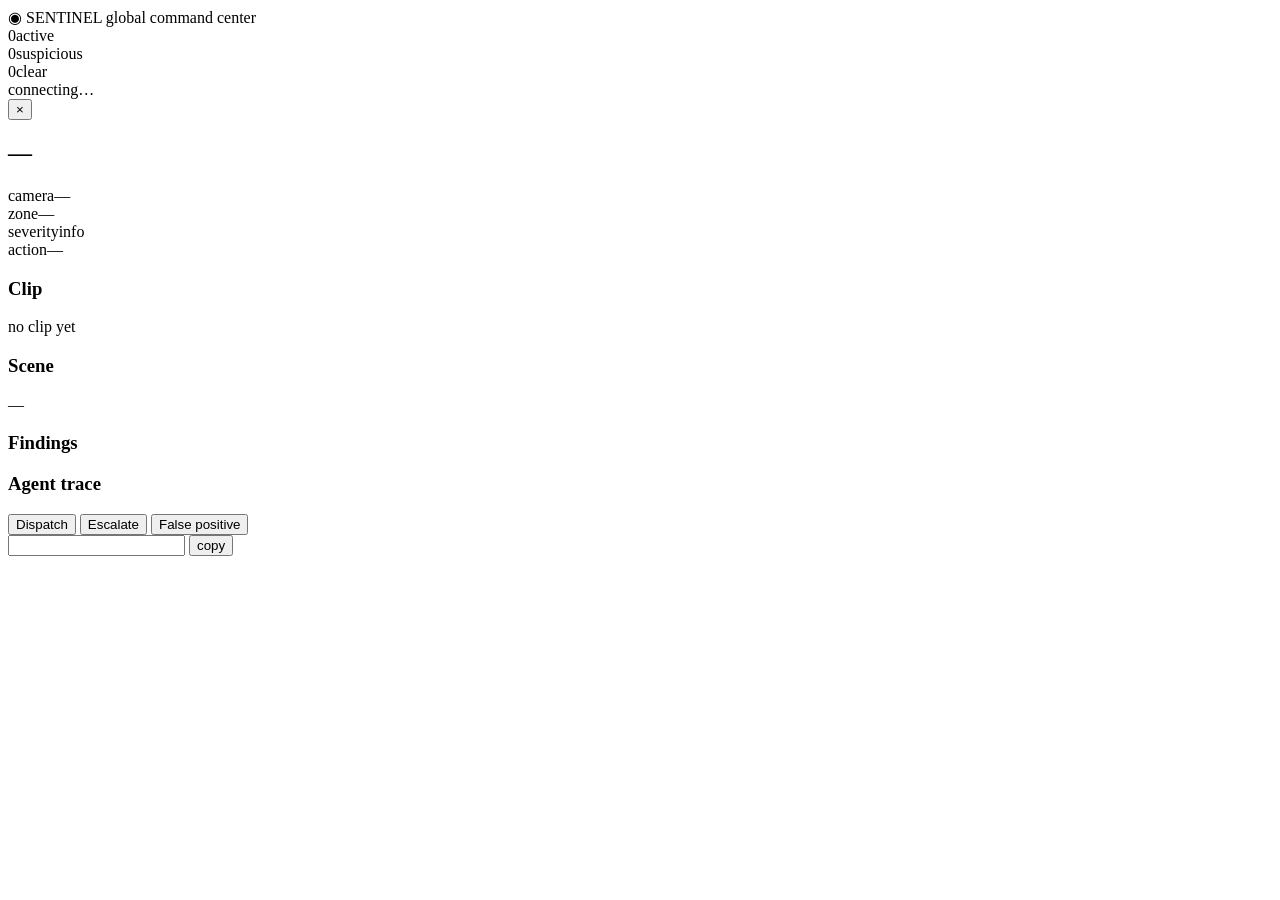
==== earth/index.html @ 77e7d707 "Add Vercel deployment with Gemini-backed serverless tick The orchestrator's tick loop doesn't run on" ====
<!doctype html>
<html lang="en">
<head>
  <meta charset="utf-8" />
  <meta name="viewport" content="width=device-width, initial-scale=1" />
  <title>Sentinel — Command Center</title>
  <link rel="stylesheet" href="/styles.css" />
  <script src="/config.js"></script>
</head>
<body>
  <header class="topbar">
    <div class="brand">
      <span class="logo">◉</span>
      <span class="name">SENTINEL</span>
      <span class="subname">global command center</span>
    </div>
    <div class="counters">
      <div class="counter red"><span class="dot"></span><span id="count-red">0</span><span class="lbl">active</span></div>
      <div class="counter yellow"><span class="dot"></span><span id="count-yellow">0</span><span class="lbl">suspicious</span></div>
      <div class="counter green"><span class="dot"></span><span id="count-green">0</span><span class="lbl">clear</span></div>
    </div>
    <div class="status"><span id="conn-status" class="conn-dot offline"></span><span id="conn-text">connecting…</span></div>
  </header>

  <main>
    <div id="map-root"></div>
    <aside id="detail-panel" class="hidden">
      <button id="close-detail" aria-label="Close">×</button>
      <h2 id="d-label">—</h2>
      <div class="d-row"><span class="d-key">camera</span><span id="d-cam">—</span></div>
      <div class="d-row"><span class="d-key">zone</span><span id="d-zone">—</span></div>
      <div class="d-row"><span class="d-key">severity</span><span id="d-sev" class="pill info">info</span></div>
      <div class="d-row"><span class="d-key">action</span><span id="d-action">—</span></div>

      <h3>Clip</h3>
      <div id="d-clip" class="clip-frame">
        <div class="clip-empty">no clip yet</div>
      </div>

      <h3>Scene</h3>
      <p id="d-summary" class="scene">—</p>

      <h3>Findings</h3>
      <ul id="d-findings" class="findings"></ul>

      <h3>Agent trace</h3>
      <ol id="d-trace" class="trace"></ol>

      <div class="actions">
        <button class="btn primary" data-action="dispatch">Dispatch</button>
        <button class="btn" data-action="escalate">Escalate</button>
        <button class="btn ghost" data-action="false_positive">False positive</button>
      </div>
      <div class="deeplink">
        <input id="d-deeplink" readonly />
        <button id="copy-link">copy</button>
      </div>
    </aside>
  </main>

  <script type="module" src="/app.js"></script>
</body>
</html>
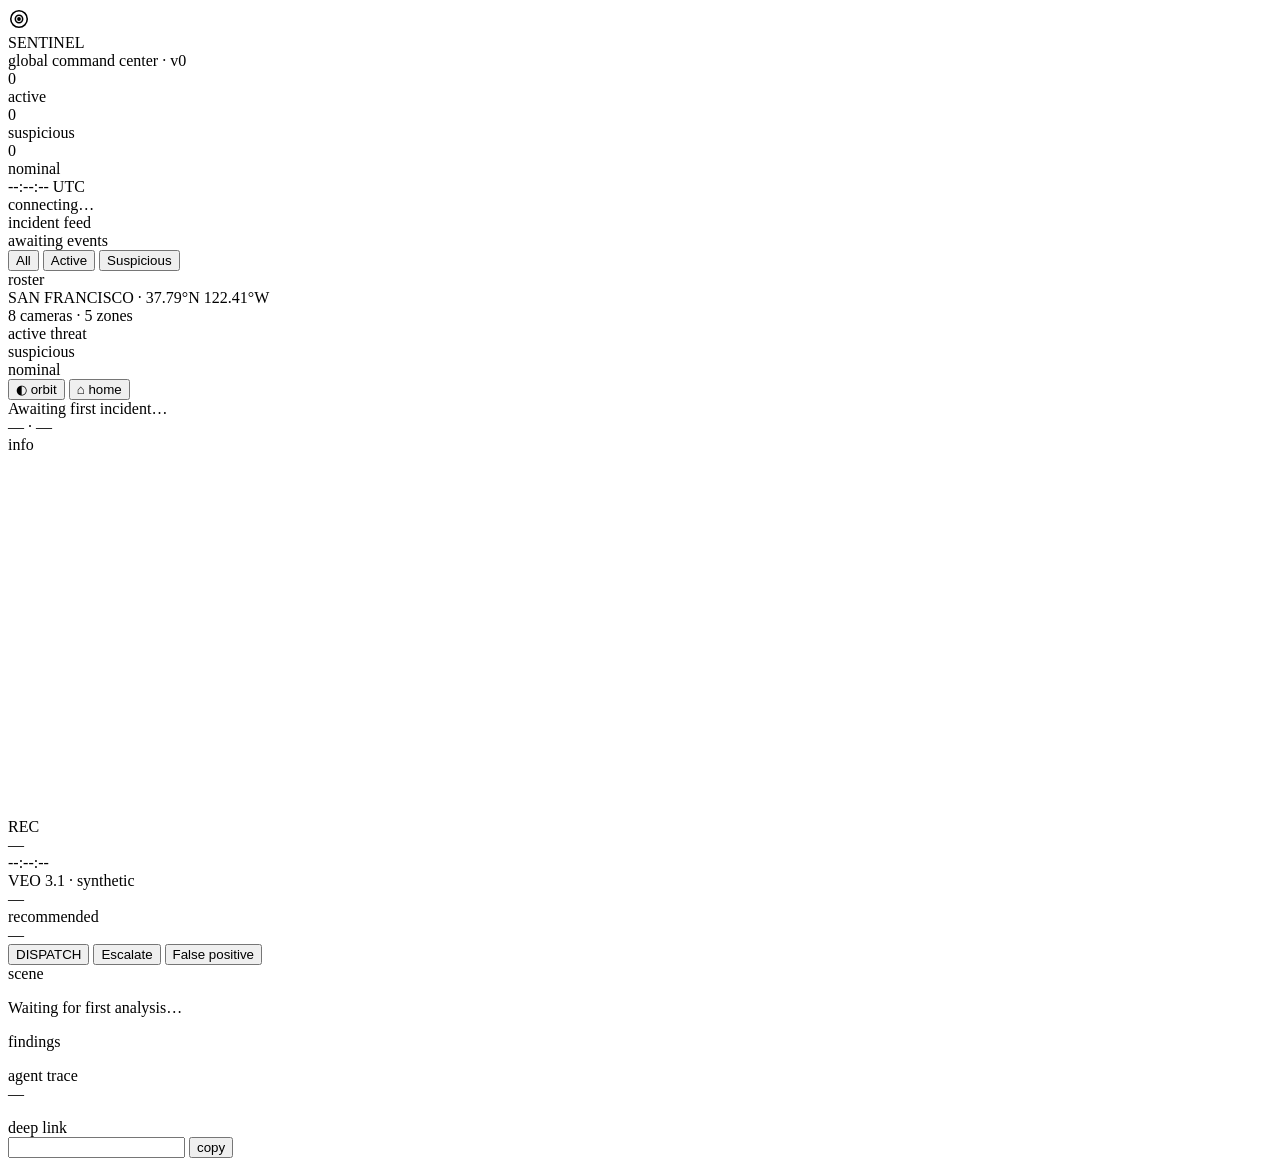
==== commit 6855fc62: "Redesign UI: 3-column command center, zoomed SF, CCTV viewport The earlier UI showed a globe of Eart" ====
--- a/earth/index.html
+++ b/earth/index.html
@@ -3,57 +3,179 @@
 <head>
   <meta charset="utf-8" />
   <meta name="viewport" content="width=device-width, initial-scale=1" />
-  <title>Sentinel — Command Center</title>
+  <title>SENTINEL — Global Command Center</title>
+  <link rel="preconnect" href="https://fonts.googleapis.com">
+  <link rel="preconnect" href="https://fonts.gstatic.com" crossorigin>
+  <link href="https://fonts.googleapis.com/css2?family=JetBrains+Mono:wght@400;500;600&family=Space+Grotesk:wght@400;500;600;700&display=swap" rel="stylesheet">
   <link rel="stylesheet" href="/styles.css" />
   <script src="/config.js"></script>
 </head>
 <body>
+  <!-- Top status bar -->
   <header class="topbar">
     <div class="brand">
-      <span class="logo">◉</span>
-      <span class="name">SENTINEL</span>
-      <span class="subname">global command center</span>
+      <div class="logo-mark">
+        <svg viewBox="0 0 24 24" width="22" height="22" fill="none" stroke="currentColor" stroke-width="1.7">
+          <circle cx="12" cy="12" r="9"/>
+          <circle cx="12" cy="12" r="4"/>
+          <circle cx="12" cy="12" r="1.2" fill="currentColor"/>
+        </svg>
+      </div>
+      <div class="brand-text">
+        <div class="name">SENTINEL</div>
+        <div class="subname">global command center · v0</div>
+      </div>
     </div>
-    <div class="counters">
-      <div class="counter red"><span class="dot"></span><span id="count-red">0</span><span class="lbl">active</span></div>
-      <div class="counter yellow"><span class="dot"></span><span id="count-yellow">0</span><span class="lbl">suspicious</span></div>
-      <div class="counter green"><span class="dot"></span><span id="count-green">0</span><span class="lbl">clear</span></div>
+
+    <div class="metrics">
+      <div class="metric red">
+        <div class="metric-dot"></div>
+        <div class="metric-body">
+          <div class="metric-num" id="count-red">0</div>
+          <div class="metric-lbl">active</div>
+        </div>
+      </div>
+      <div class="metric yellow">
+        <div class="metric-dot"></div>
+        <div class="metric-body">
+          <div class="metric-num" id="count-yellow">0</div>
+          <div class="metric-lbl">suspicious</div>
+        </div>
+      </div>
+      <div class="metric green">
+        <div class="metric-dot"></div>
+        <div class="metric-body">
+          <div class="metric-num" id="count-green">0</div>
+          <div class="metric-lbl">nominal</div>
+        </div>
+      </div>
     </div>
-    <div class="status"><span id="conn-status" class="conn-dot offline"></span><span id="conn-text">connecting…</span></div>
+
+    <div class="status-cluster">
+      <div class="utc"><span id="utc-clock">--:--:-- UTC</span></div>
+      <div class="status-pill">
+        <span id="conn-status" class="conn-dot offline"></span>
+        <span id="conn-text">connecting…</span>
+      </div>
+    </div>
   </header>
 
   <main>
-    <div id="map-root"></div>
-    <aside id="detail-panel" class="hidden">
-      <button id="close-detail" aria-label="Close">×</button>
-      <h2 id="d-label">—</h2>
-      <div class="d-row"><span class="d-key">camera</span><span id="d-cam">—</span></div>
-      <div class="d-row"><span class="d-key">zone</span><span id="d-zone">—</span></div>
-      <div class="d-row"><span class="d-key">severity</span><span id="d-sev" class="pill info">info</span></div>
-      <div class="d-row"><span class="d-key">action</span><span id="d-action">—</span></div>
+    <!-- Left: live incident feed -->
+    <aside class="feed">
+      <div class="feed-header">
+        <div class="feed-title">incident feed</div>
+        <div class="feed-meta" id="feed-meta">awaiting events</div>
+      </div>
+      <div class="feed-tabs">
+        <button class="feed-tab active" data-filter="all">All</button>
+        <button class="feed-tab" data-filter="red">Active</button>
+        <button class="feed-tab" data-filter="yellow">Suspicious</button>
+      </div>
+      <div id="feed-list" class="feed-list"></div>
+      <div class="feed-footer">
+        <div>roster</div>
+        <div id="feed-roster"></div>
+      </div>
+    </aside>
 
-      <h3>Clip</h3>
-      <div id="d-clip" class="clip-frame">
-        <div class="clip-empty">no clip yet</div>
+    <!-- Middle: 3D map -->
+    <section class="map-section">
+      <div id="map-root"></div>
+
+      <!-- Pin overlay layer for fallback / decoration -->
+      <div id="pin-overlay" class="pin-overlay"></div>
+
+      <!-- Map overlays -->
+      <div class="map-overlay top-left">
+        <div class="locator">
+          <div class="locator-coords" id="locator-coords">SAN FRANCISCO · 37.79°N 122.41°W</div>
+          <div class="locator-sub">8 cameras · 5 zones</div>
+        </div>
       </div>
 
-      <h3>Scene</h3>
-      <p id="d-summary" class="scene">—</p>
+      <div class="map-overlay bottom-left">
+        <div class="legend">
+          <div class="legend-row"><span class="legend-dot red"></span>active threat</div>
+          <div class="legend-row"><span class="legend-dot yellow"></span>suspicious</div>
+          <div class="legend-row"><span class="legend-dot green"></span>nominal</div>
+        </div>
+      </div>
 
-      <h3>Findings</h3>
-      <ul id="d-findings" class="findings"></ul>
+      <div class="map-overlay bottom-right">
+        <div class="ops-controls">
+          <button id="orbit-toggle" class="op-btn" title="Toggle camera orbit">◐ orbit</button>
+          <button id="recenter-btn" class="op-btn" title="Recenter on SF">⌂ home</button>
+        </div>
+      </div>
 
-      <h3>Agent trace</h3>
-      <ol id="d-trace" class="trace"></ol>
+      <!-- Scanline overlay (decorative) -->
+      <div class="scanlines"></div>
+    </section>
 
-      <div class="actions">
-        <button class="btn primary" data-action="dispatch">Dispatch</button>
-        <button class="btn" data-action="escalate">Escalate</button>
-        <button class="btn ghost" data-action="false_positive">False positive</button>
+    <!-- Right: incident detail with CCTV viewport -->
+    <aside class="detail" id="detail-panel">
+      <div class="detail-header">
+        <div>
+          <div class="detail-label" id="d-label">Awaiting first incident…</div>
+          <div class="detail-sub"><span id="d-cam">—</span> · <span id="d-zone">—</span></div>
+        </div>
+        <div class="detail-sev">
+          <span id="d-sev" class="sev-pill info">info</span>
+        </div>
       </div>
-      <div class="deeplink">
-        <input id="d-deeplink" readonly />
-        <button id="copy-link">copy</button>
+
+      <!-- Synthetic CCTV viewport -->
+      <div class="cctv">
+        <canvas id="cctv-canvas" width="640" height="360"></canvas>
+        <div class="cctv-chrome">
+          <div class="cctv-top">
+            <div class="rec-badge"><span class="rec-dot"></span>REC</div>
+            <div class="cctv-cam-id" id="cctv-cam-id">—</div>
+            <div class="cctv-time" id="cctv-time">--:--:--</div>
+          </div>
+          <div class="cctv-bottom">
+            <div class="cctv-tag" id="cctv-tag">VEO 3.1 · synthetic</div>
+            <div class="cctv-scenario" id="cctv-scenario">—</div>
+          </div>
+        </div>
+        <div class="cctv-vignette"></div>
+      </div>
+
+      <div class="detail-action-bar">
+        <div class="detail-action-info">
+          <div class="detail-action-key">recommended</div>
+          <div class="detail-action-val" id="d-action">—</div>
+        </div>
+        <div class="detail-actions">
+          <button class="action-btn dispatch" data-action="dispatch">DISPATCH</button>
+          <button class="action-btn escalate" data-action="escalate">Escalate</button>
+          <button class="action-btn ghost" data-action="false_positive">False positive</button>
+        </div>
+      </div>
+
+      <div class="detail-section">
+        <div class="section-title">scene</div>
+        <p id="d-summary" class="scene">Waiting for first analysis…</p>
+      </div>
+
+      <div class="detail-section">
+        <div class="section-title">findings</div>
+        <ul id="d-findings" class="findings"></ul>
+      </div>
+
+      <div class="detail-section">
+        <div class="section-title">agent trace</div>
+        <div class="trace-meta" id="d-sev-reason">—</div>
+        <ol id="d-trace" class="trace"></ol>
+      </div>
+
+      <div class="detail-section">
+        <div class="section-title">deep link</div>
+        <div class="deeplink">
+          <input id="d-deeplink" readonly />
+          <button id="copy-link">copy</button>
+        </div>
       </div>
     </aside>
   </main>
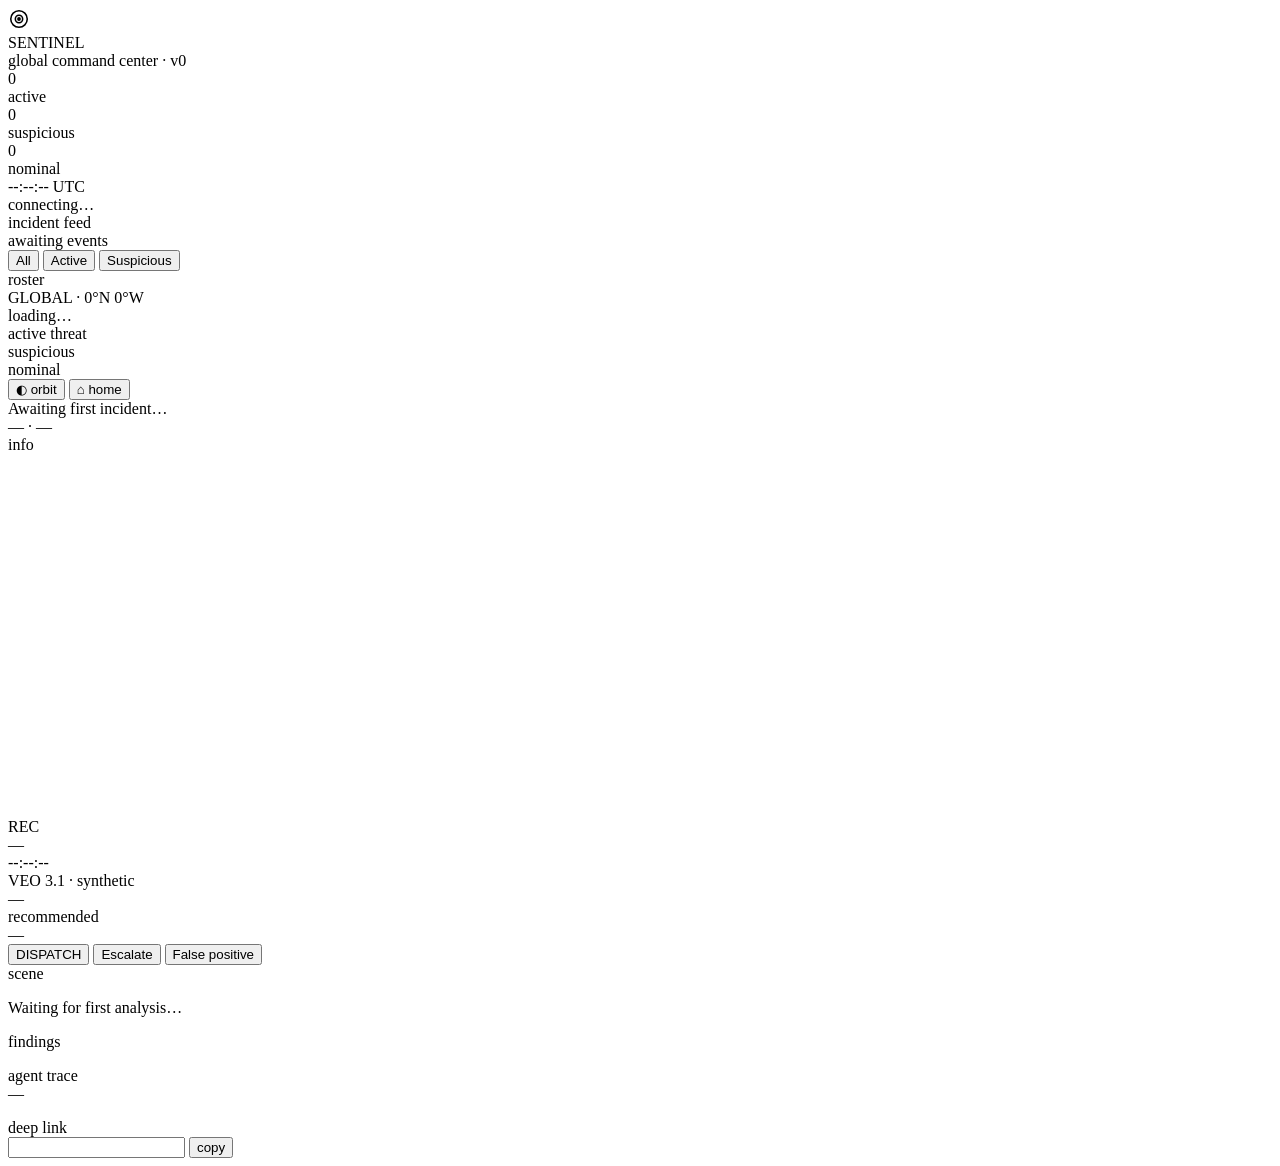
==== commit 38cc2b9f: "Global threat map: 15 cities, world→city fly-in, native pin markers Two-mode command center:  WORLD " ====
--- a/earth/index.html
+++ b/earth/index.html
@@ -83,14 +83,11 @@
     <section class="map-section">
       <div id="map-root"></div>
 
-      <!-- Pin overlay layer for fallback / decoration -->
-      <div id="pin-overlay" class="pin-overlay"></div>
-
       <!-- Map overlays -->
       <div class="map-overlay top-left">
         <div class="locator">
-          <div class="locator-coords" id="locator-coords">SAN FRANCISCO · 37.79°N 122.41°W</div>
-          <div class="locator-sub">8 cameras · 5 zones</div>
+          <div class="locator-coords" id="locator-coords">GLOBAL · 0°N 0°W</div>
+          <div class="locator-sub" id="locator-sub">loading…</div>
         </div>
       </div>
 
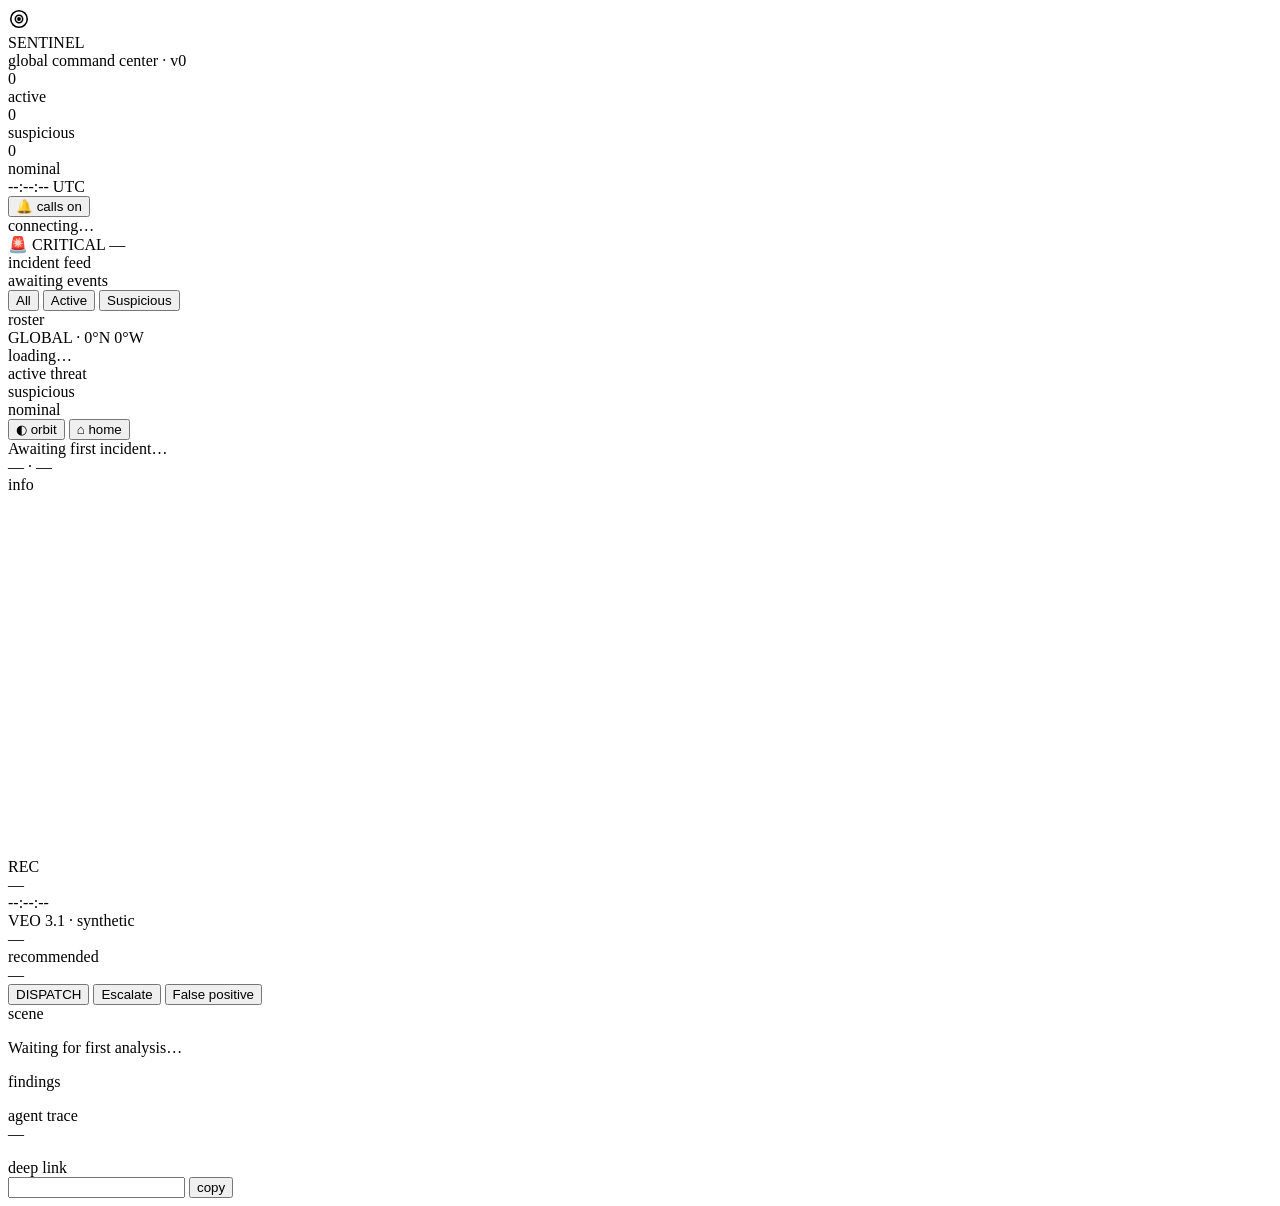
==== commit d108b764: "Simulation polish: 5s ticks, mute toggle, alert banner, auto-fly User requested an "entire simulatio" ====
--- a/earth/index.html
+++ b/earth/index.html
@@ -53,12 +53,25 @@
 
     <div class="status-cluster">
       <div class="utc"><span id="utc-clock">--:--:-- UTC</span></div>
+      <button id="mute-toggle" class="mute-btn" title="Toggle dispatch calls">
+        <span id="mute-icon">🔔</span> <span id="mute-label">calls on</span>
+      </button>
       <div class="status-pill">
         <span id="conn-status" class="conn-dot offline"></span>
         <span id="conn-text">connecting…</span>
       </div>
     </div>
   </header>
+
+  <!-- Flashing alert banner (fires on new critical incidents) -->
+  <div id="alert-banner" class="alert-banner">
+    <div class="alert-stripe"></div>
+    <div class="alert-body">
+      <span class="alert-tag">🚨 CRITICAL</span>
+      <span id="alert-text">—</span>
+    </div>
+    <div class="alert-stripe"></div>
+  </div>
 
   <main>
     <!-- Left: live incident feed -->
@@ -122,8 +135,9 @@
         </div>
       </div>
 
-      <!-- Synthetic CCTV viewport -->
+      <!-- Synthetic CCTV viewport — real Veo MP4 if available, canvas fallback -->
       <div class="cctv">
+        <video id="cctv-video" autoplay muted loop playsinline preload="auto"></video>
         <canvas id="cctv-canvas" width="640" height="360"></canvas>
         <div class="cctv-chrome">
           <div class="cctv-top">
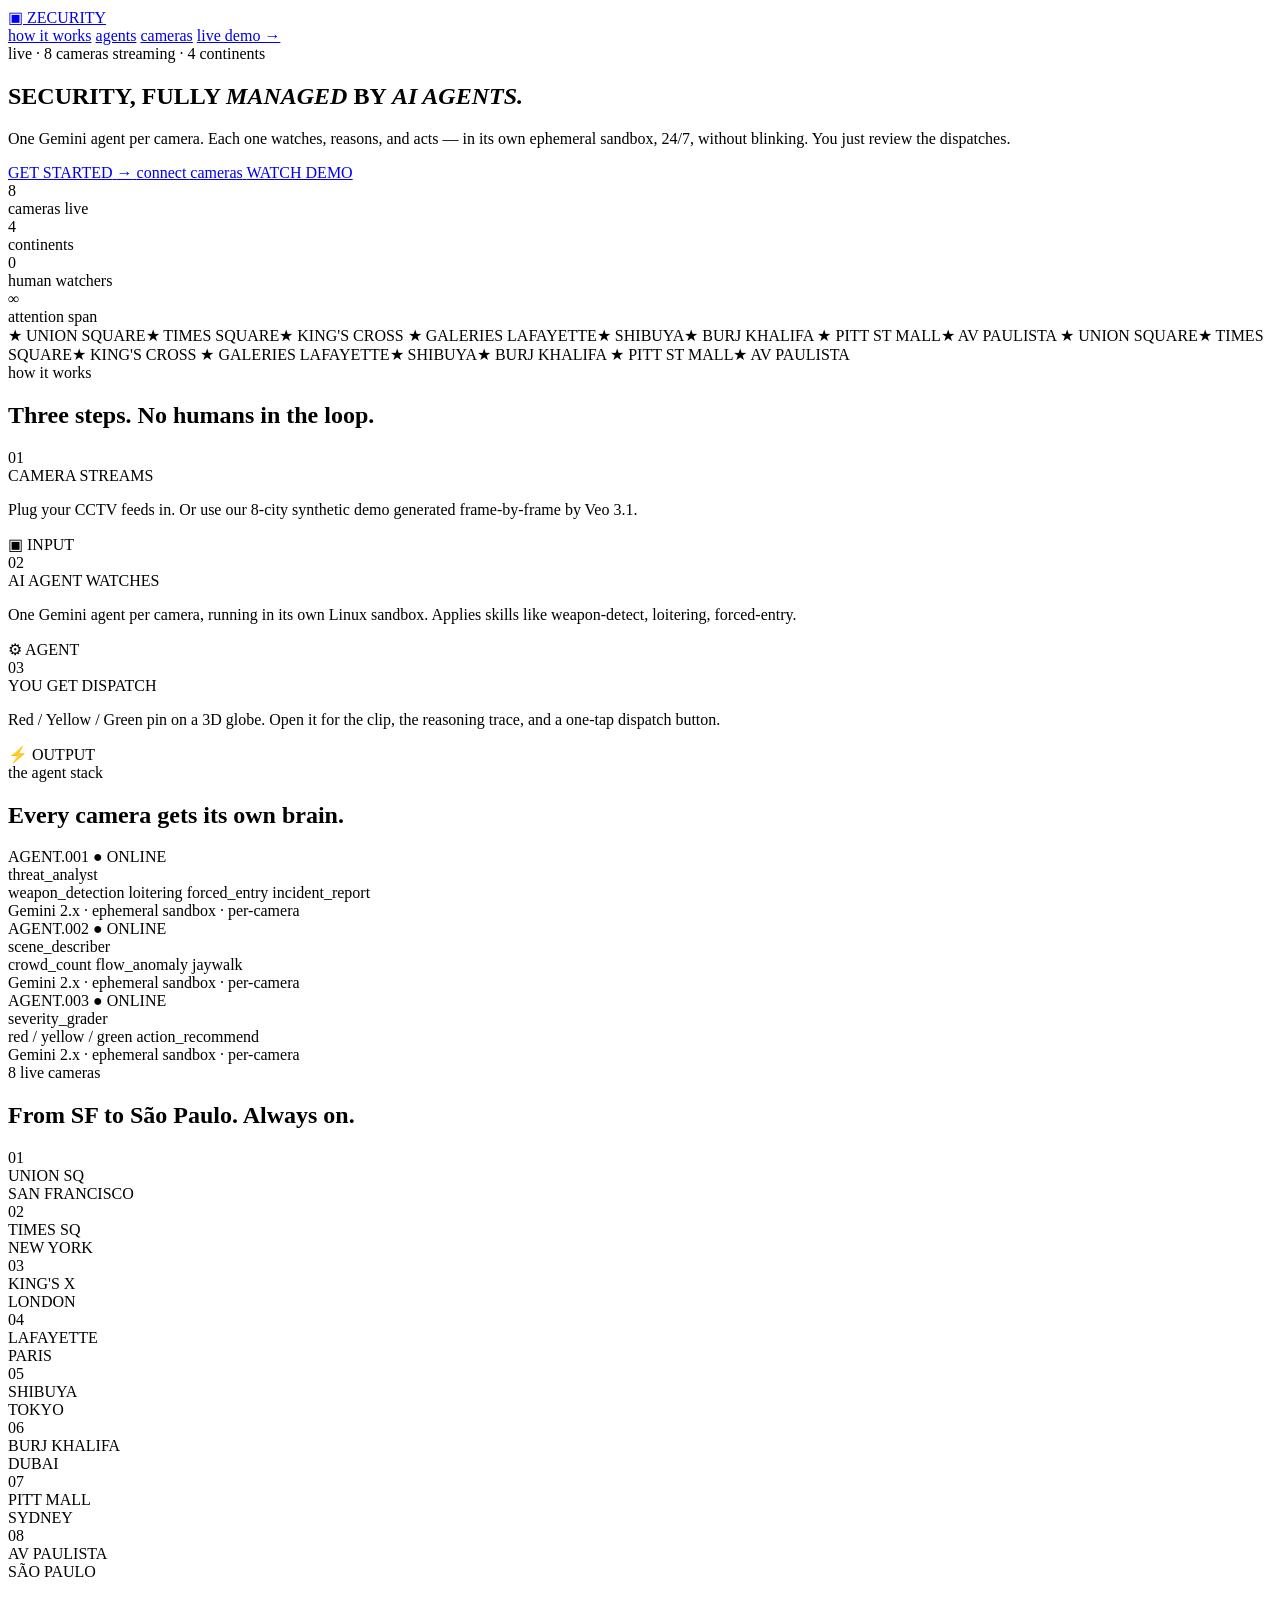
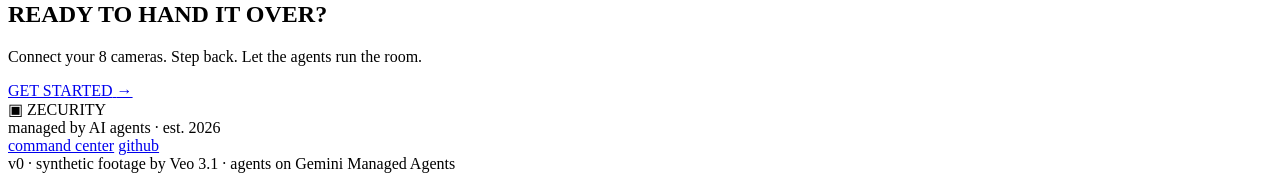
==== commit 7234fee2: "Expand to 14 scenarios with 2 new skills (assault, theft_in_progress) Six new scenario types pinned " ====
--- a/earth/index.html
+++ b/earth/index.html
@@ -3,194 +3,221 @@
 <head>
   <meta charset="utf-8" />
   <meta name="viewport" content="width=device-width, initial-scale=1" />
-  <title>SENTINEL — Global Command Center</title>
+  <title>ZECURITY — managed by AI agents</title>
+  <meta name="description" content="Global security surveillance managed end-to-end by AI agents. 8 cameras. 1 planet. Zero blind spots." />
   <link rel="preconnect" href="https://fonts.googleapis.com">
   <link rel="preconnect" href="https://fonts.gstatic.com" crossorigin>
-  <link href="https://fonts.googleapis.com/css2?family=JetBrains+Mono:wght@400;500;600&family=Space+Grotesk:wght@400;500;600;700&display=swap" rel="stylesheet">
-  <link rel="stylesheet" href="/styles.css" />
-  <script src="/config.js"></script>
+  <link href="https://fonts.googleapis.com/css2?family=Archivo+Black&family=Space+Grotesk:wght@400;500;700&family=JetBrains+Mono:wght@400;500;700&display=swap" rel="stylesheet">
+  <link rel="stylesheet" href="/landing.css" />
 </head>
-<body>
-  <!-- Top status bar -->
-  <header class="topbar">
-    <div class="brand">
-      <div class="logo-mark">
-        <svg viewBox="0 0 24 24" width="22" height="22" fill="none" stroke="currentColor" stroke-width="1.7">
-          <circle cx="12" cy="12" r="9"/>
-          <circle cx="12" cy="12" r="4"/>
-          <circle cx="12" cy="12" r="1.2" fill="currentColor"/>
-        </svg>
-      </div>
-      <div class="brand-text">
-        <div class="name">SENTINEL</div>
-        <div class="subname">global command center · v0</div>
-      </div>
-    </div>
-
-    <div class="metrics">
-      <div class="metric red">
-        <div class="metric-dot"></div>
-        <div class="metric-body">
-          <div class="metric-num" id="count-red">0</div>
-          <div class="metric-lbl">active</div>
-        </div>
-      </div>
-      <div class="metric yellow">
-        <div class="metric-dot"></div>
-        <div class="metric-body">
-          <div class="metric-num" id="count-yellow">0</div>
-          <div class="metric-lbl">suspicious</div>
-        </div>
-      </div>
-      <div class="metric green">
-        <div class="metric-dot"></div>
-        <div class="metric-body">
-          <div class="metric-num" id="count-green">0</div>
-          <div class="metric-lbl">nominal</div>
-        </div>
-      </div>
-    </div>
-
-    <div class="status-cluster">
-      <div class="utc"><span id="utc-clock">--:--:-- UTC</span></div>
-      <button id="mute-toggle" class="mute-btn" title="Toggle dispatch calls">
-        <span id="mute-icon">🔔</span> <span id="mute-label">calls on</span>
-      </button>
-      <div class="status-pill">
-        <span id="conn-status" class="conn-dot offline"></span>
-        <span id="conn-text">connecting…</span>
-      </div>
-    </div>
+<body class="landing">
+  <!-- Top nav -->
+  <header class="nav">
+    <a class="logo" href="/">
+      <span class="logo-mark">▣</span>
+      <span class="logo-word">ZECURITY</span>
+    </a>
+    <nav class="nav-links">
+      <a href="#how">how it works</a>
+      <a href="#agents">agents</a>
+      <a href="#cameras">cameras</a>
+      <a href="/dashboard" class="nav-cta">live demo →</a>
+    </nav>
   </header>
 
-  <!-- Flashing alert banner (fires on new critical incidents) -->
-  <div id="alert-banner" class="alert-banner">
-    <div class="alert-stripe"></div>
-    <div class="alert-body">
-      <span class="alert-tag">🚨 CRITICAL</span>
-      <span id="alert-text">—</span>
-    </div>
-    <div class="alert-stripe"></div>
+  <!-- Hero -->
+  <section class="hero">
+    <div class="hero-marker">
+      <span class="rec-dot"></span>
+      <span class="hero-marker-text">live · 8 cameras streaming · 4 continents</span>
+    </div>
+
+    <h1 class="hero-title">
+      <span class="line">SECURITY,</span>
+      <span class="line">FULLY <em class="hilite">MANAGED</em></span>
+      <span class="line">BY <em class="hilite hilite-pink">AI&nbsp;AGENTS.</em></span>
+    </h1>
+
+    <p class="hero-sub">
+      One Gemini agent per camera. Each one watches, reasons, and acts —
+      in its own ephemeral sandbox, 24/7, without blinking. You just review the dispatches.
+    </p>
+
+    <div class="hero-ctas">
+      <a class="btn btn-primary" href="/connect">
+        <span class="btn-label">GET STARTED</span>
+        <span class="btn-arrow">→</span>
+        <span class="btn-sub">connect cameras</span>
+      </a>
+      <a class="btn btn-ghost" href="/dashboard">
+        <span class="btn-label">WATCH DEMO</span>
+      </a>
+    </div>
+
+    <div class="hero-stats">
+      <div class="stat">
+        <div class="stat-num">8</div>
+        <div class="stat-lbl">cameras live</div>
+      </div>
+      <div class="stat">
+        <div class="stat-num">4</div>
+        <div class="stat-lbl">continents</div>
+      </div>
+      <div class="stat">
+        <div class="stat-num">0</div>
+        <div class="stat-lbl">human watchers</div>
+      </div>
+      <div class="stat">
+        <div class="stat-num">∞</div>
+        <div class="stat-lbl">attention span</div>
+      </div>
+    </div>
+  </section>
+
+  <!-- Marquee -->
+  <div class="marquee">
+    <div class="marquee-track">
+      <span>★ UNION SQUARE</span><span>★ TIMES SQUARE</span><span>★ KING'S CROSS</span>
+      <span>★ GALERIES LAFAYETTE</span><span>★ SHIBUYA</span><span>★ BURJ KHALIFA</span>
+      <span>★ PITT ST MALL</span><span>★ AV PAULISTA</span>
+      <span>★ UNION SQUARE</span><span>★ TIMES SQUARE</span><span>★ KING'S CROSS</span>
+      <span>★ GALERIES LAFAYETTE</span><span>★ SHIBUYA</span><span>★ BURJ KHALIFA</span>
+      <span>★ PITT ST MALL</span><span>★ AV PAULISTA</span>
+    </div>
   </div>
 
-  <main>
-    <!-- Left: live incident feed -->
-    <aside class="feed">
-      <div class="feed-header">
-        <div class="feed-title">incident feed</div>
-        <div class="feed-meta" id="feed-meta">awaiting events</div>
-      </div>
-      <div class="feed-tabs">
-        <button class="feed-tab active" data-filter="all">All</button>
-        <button class="feed-tab" data-filter="red">Active</button>
-        <button class="feed-tab" data-filter="yellow">Suspicious</button>
-      </div>
-      <div id="feed-list" class="feed-list"></div>
-      <div class="feed-footer">
-        <div>roster</div>
-        <div id="feed-roster"></div>
-      </div>
-    </aside>
-
-    <!-- Middle: 3D map -->
-    <section class="map-section">
-      <div id="map-root"></div>
-
-      <!-- Map overlays -->
-      <div class="map-overlay top-left">
-        <div class="locator">
-          <div class="locator-coords" id="locator-coords">GLOBAL · 0°N 0°W</div>
-          <div class="locator-sub" id="locator-sub">loading…</div>
-        </div>
-      </div>
-
-      <div class="map-overlay bottom-left">
-        <div class="legend">
-          <div class="legend-row"><span class="legend-dot red"></span>active threat</div>
-          <div class="legend-row"><span class="legend-dot yellow"></span>suspicious</div>
-          <div class="legend-row"><span class="legend-dot green"></span>nominal</div>
-        </div>
-      </div>
-
-      <div class="map-overlay bottom-right">
-        <div class="ops-controls">
-          <button id="orbit-toggle" class="op-btn" title="Toggle camera orbit">◐ orbit</button>
-          <button id="recenter-btn" class="op-btn" title="Recenter on SF">⌂ home</button>
-        </div>
-      </div>
-
-      <!-- Scanline overlay (decorative) -->
-      <div class="scanlines"></div>
-    </section>
-
-    <!-- Right: incident detail with CCTV viewport -->
-    <aside class="detail" id="detail-panel">
-      <div class="detail-header">
-        <div>
-          <div class="detail-label" id="d-label">Awaiting first incident…</div>
-          <div class="detail-sub"><span id="d-cam">—</span> · <span id="d-zone">—</span></div>
-        </div>
-        <div class="detail-sev">
-          <span id="d-sev" class="sev-pill info">info</span>
-        </div>
-      </div>
-
-      <!-- Synthetic CCTV viewport — real Veo MP4 if available, canvas fallback -->
-      <div class="cctv">
-        <video id="cctv-video" autoplay muted loop playsinline preload="auto"></video>
-        <canvas id="cctv-canvas" width="640" height="360"></canvas>
-        <div class="cctv-chrome">
-          <div class="cctv-top">
-            <div class="rec-badge"><span class="rec-dot"></span>REC</div>
-            <div class="cctv-cam-id" id="cctv-cam-id">—</div>
-            <div class="cctv-time" id="cctv-time">--:--:--</div>
-          </div>
-          <div class="cctv-bottom">
-            <div class="cctv-tag" id="cctv-tag">VEO 3.1 · synthetic</div>
-            <div class="cctv-scenario" id="cctv-scenario">—</div>
-          </div>
-        </div>
-        <div class="cctv-vignette"></div>
-      </div>
-
-      <div class="detail-action-bar">
-        <div class="detail-action-info">
-          <div class="detail-action-key">recommended</div>
-          <div class="detail-action-val" id="d-action">—</div>
-        </div>
-        <div class="detail-actions">
-          <button class="action-btn dispatch" data-action="dispatch">DISPATCH</button>
-          <button class="action-btn escalate" data-action="escalate">Escalate</button>
-          <button class="action-btn ghost" data-action="false_positive">False positive</button>
-        </div>
-      </div>
-
-      <div class="detail-section">
-        <div class="section-title">scene</div>
-        <p id="d-summary" class="scene">Waiting for first analysis…</p>
-      </div>
-
-      <div class="detail-section">
-        <div class="section-title">findings</div>
-        <ul id="d-findings" class="findings"></ul>
-      </div>
-
-      <div class="detail-section">
-        <div class="section-title">agent trace</div>
-        <div class="trace-meta" id="d-sev-reason">—</div>
-        <ol id="d-trace" class="trace"></ol>
-      </div>
-
-      <div class="detail-section">
-        <div class="section-title">deep link</div>
-        <div class="deeplink">
-          <input id="d-deeplink" readonly />
-          <button id="copy-link">copy</button>
-        </div>
-      </div>
-    </aside>
-  </main>
-
-  <script type="module" src="/app.js"></script>
+  <!-- How it works -->
+  <section id="how" class="section section-how">
+    <div class="section-tag">how it works</div>
+    <h2 class="section-title">Three steps. No humans in the loop.</h2>
+
+    <div class="steps">
+      <article class="step step-yellow">
+        <div class="step-num">01</div>
+        <div class="step-title">CAMERA STREAMS</div>
+        <p class="step-body">
+          Plug your CCTV feeds in. Or use our 8-city synthetic demo
+          generated frame-by-frame by Veo 3.1.
+        </p>
+        <div class="step-tag">▣ INPUT</div>
+      </article>
+
+      <article class="step step-pink">
+        <div class="step-num">02</div>
+        <div class="step-title">AI AGENT WATCHES</div>
+        <p class="step-body">
+          One Gemini agent per camera, running in its own Linux sandbox.
+          Applies skills like weapon-detect, loitering, forced-entry.
+        </p>
+        <div class="step-tag">⚙ AGENT</div>
+      </article>
+
+      <article class="step step-cyan">
+        <div class="step-num">03</div>
+        <div class="step-title">YOU GET DISPATCH</div>
+        <p class="step-body">
+          Red / Yellow / Green pin on a 3D globe. Open it for the clip,
+          the reasoning trace, and a one-tap dispatch button.
+        </p>
+        <div class="step-tag">⚡ OUTPUT</div>
+      </article>
+    </div>
+  </section>
+
+  <!-- Agents -->
+  <section id="agents" class="section section-agents">
+    <div class="section-tag">the agent stack</div>
+    <h2 class="section-title">Every camera gets its own brain.</h2>
+
+    <div class="agents-grid">
+      <div class="agent-card">
+        <div class="agent-row">
+          <span class="agent-id">AGENT.001</span>
+          <span class="agent-status">● ONLINE</span>
+        </div>
+        <div class="agent-name">threat_analyst</div>
+        <div class="agent-skills">
+          <span>weapon_detection</span>
+          <span>loitering</span>
+          <span>forced_entry</span>
+          <span>incident_report</span>
+        </div>
+        <div class="agent-foot">Gemini 2.x · ephemeral sandbox · per-camera</div>
+      </div>
+      <div class="agent-card agent-card-alt">
+        <div class="agent-row">
+          <span class="agent-id">AGENT.002</span>
+          <span class="agent-status">● ONLINE</span>
+        </div>
+        <div class="agent-name">scene_describer</div>
+        <div class="agent-skills">
+          <span>crowd_count</span>
+          <span>flow_anomaly</span>
+          <span>jaywalk</span>
+        </div>
+        <div class="agent-foot">Gemini 2.x · ephemeral sandbox · per-camera</div>
+      </div>
+      <div class="agent-card">
+        <div class="agent-row">
+          <span class="agent-id">AGENT.003</span>
+          <span class="agent-status">● ONLINE</span>
+        </div>
+        <div class="agent-name">severity_grader</div>
+        <div class="agent-skills">
+          <span>red / yellow / green</span>
+          <span>action_recommend</span>
+        </div>
+        <div class="agent-foot">Gemini 2.x · ephemeral sandbox · per-camera</div>
+      </div>
+    </div>
+  </section>
+
+  <!-- Cameras strip -->
+  <section id="cameras" class="section section-cameras">
+    <div class="section-tag">8 live cameras</div>
+    <h2 class="section-title">From SF to São Paulo. Always on.</h2>
+
+    <div class="cam-grid">
+      <div class="cam-tile"><div class="cam-tile-num">01</div><div class="cam-tile-loc">UNION SQ</div><div class="cam-tile-city">SAN FRANCISCO</div></div>
+      <div class="cam-tile"><div class="cam-tile-num">02</div><div class="cam-tile-loc">TIMES SQ</div><div class="cam-tile-city">NEW YORK</div></div>
+      <div class="cam-tile"><div class="cam-tile-num">03</div><div class="cam-tile-loc">KING'S X</div><div class="cam-tile-city">LONDON</div></div>
+      <div class="cam-tile"><div class="cam-tile-num">04</div><div class="cam-tile-loc">LAFAYETTE</div><div class="cam-tile-city">PARIS</div></div>
+      <div class="cam-tile"><div class="cam-tile-num">05</div><div class="cam-tile-loc">SHIBUYA</div><div class="cam-tile-city">TOKYO</div></div>
+      <div class="cam-tile"><div class="cam-tile-num">06</div><div class="cam-tile-loc">BURJ KHALIFA</div><div class="cam-tile-city">DUBAI</div></div>
+      <div class="cam-tile"><div class="cam-tile-num">07</div><div class="cam-tile-loc">PITT MALL</div><div class="cam-tile-city">SYDNEY</div></div>
+      <div class="cam-tile"><div class="cam-tile-num">08</div><div class="cam-tile-loc">AV PAULISTA</div><div class="cam-tile-city">SÃO PAULO</div></div>
+    </div>
+  </section>
+
+  <!-- CTA strip -->
+  <section class="section section-cta">
+    <div class="cta-card">
+      <div class="cta-text">
+        <h2>READY TO HAND IT OVER?</h2>
+        <p>Connect your 8 cameras. Step back. Let the agents run the room.</p>
+      </div>
+      <a class="btn btn-primary btn-xl" href="/connect">
+        <span class="btn-label">GET STARTED</span>
+        <span class="btn-arrow">→</span>
+      </a>
+    </div>
+  </section>
+
+  <!-- Footer -->
+  <footer class="footer">
+    <div class="footer-row">
+      <div class="footer-brand">▣ ZECURITY</div>
+      <div class="footer-tag">managed by AI agents · est. 2026</div>
+      <div class="footer-links">
+        <a href="/dashboard">command center</a>
+        <a href="https://github.com" target="_blank" rel="noopener">github</a>
+      </div>
+    </div>
+    <div class="footer-fineprint">
+      v0 · synthetic footage by Veo 3.1 · agents on Gemini Managed Agents
+    </div>
+  </footer>
+
+  <script src="/landing.js" defer></script>
 </body>
 </html>
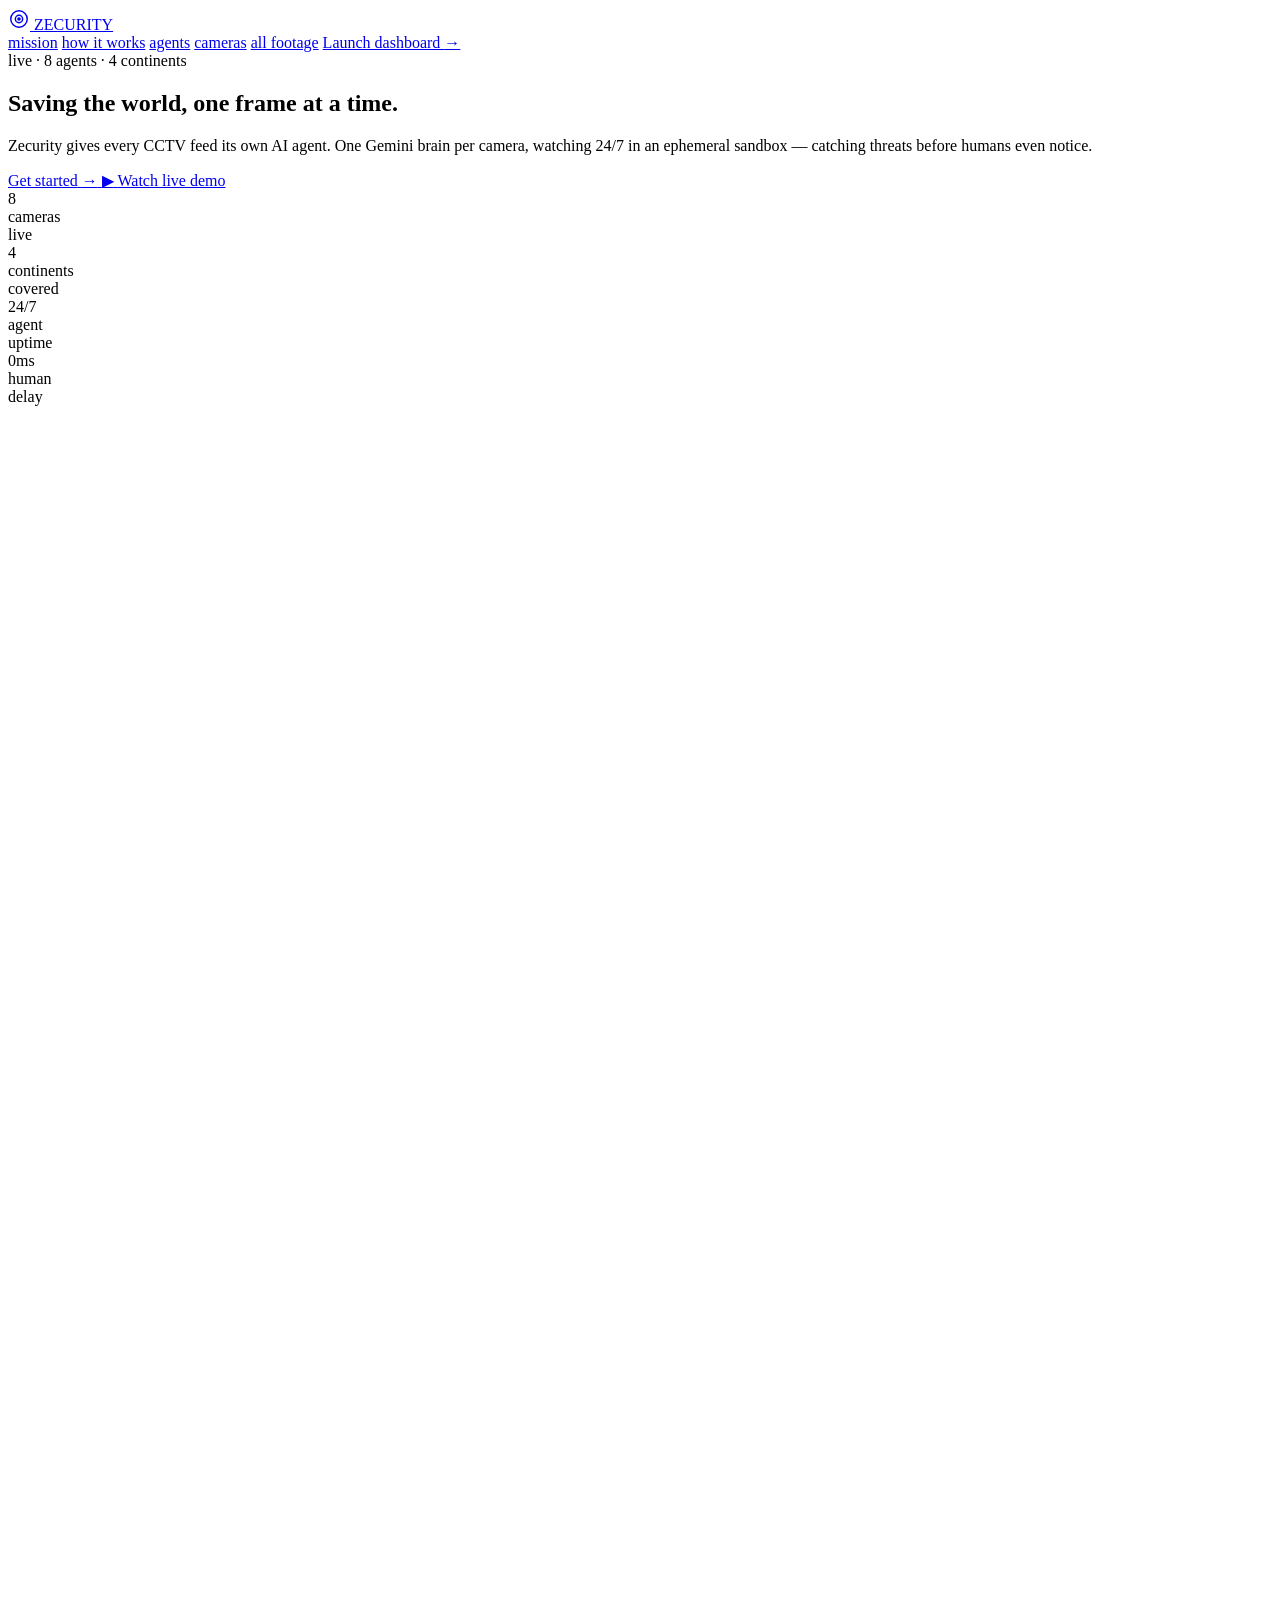
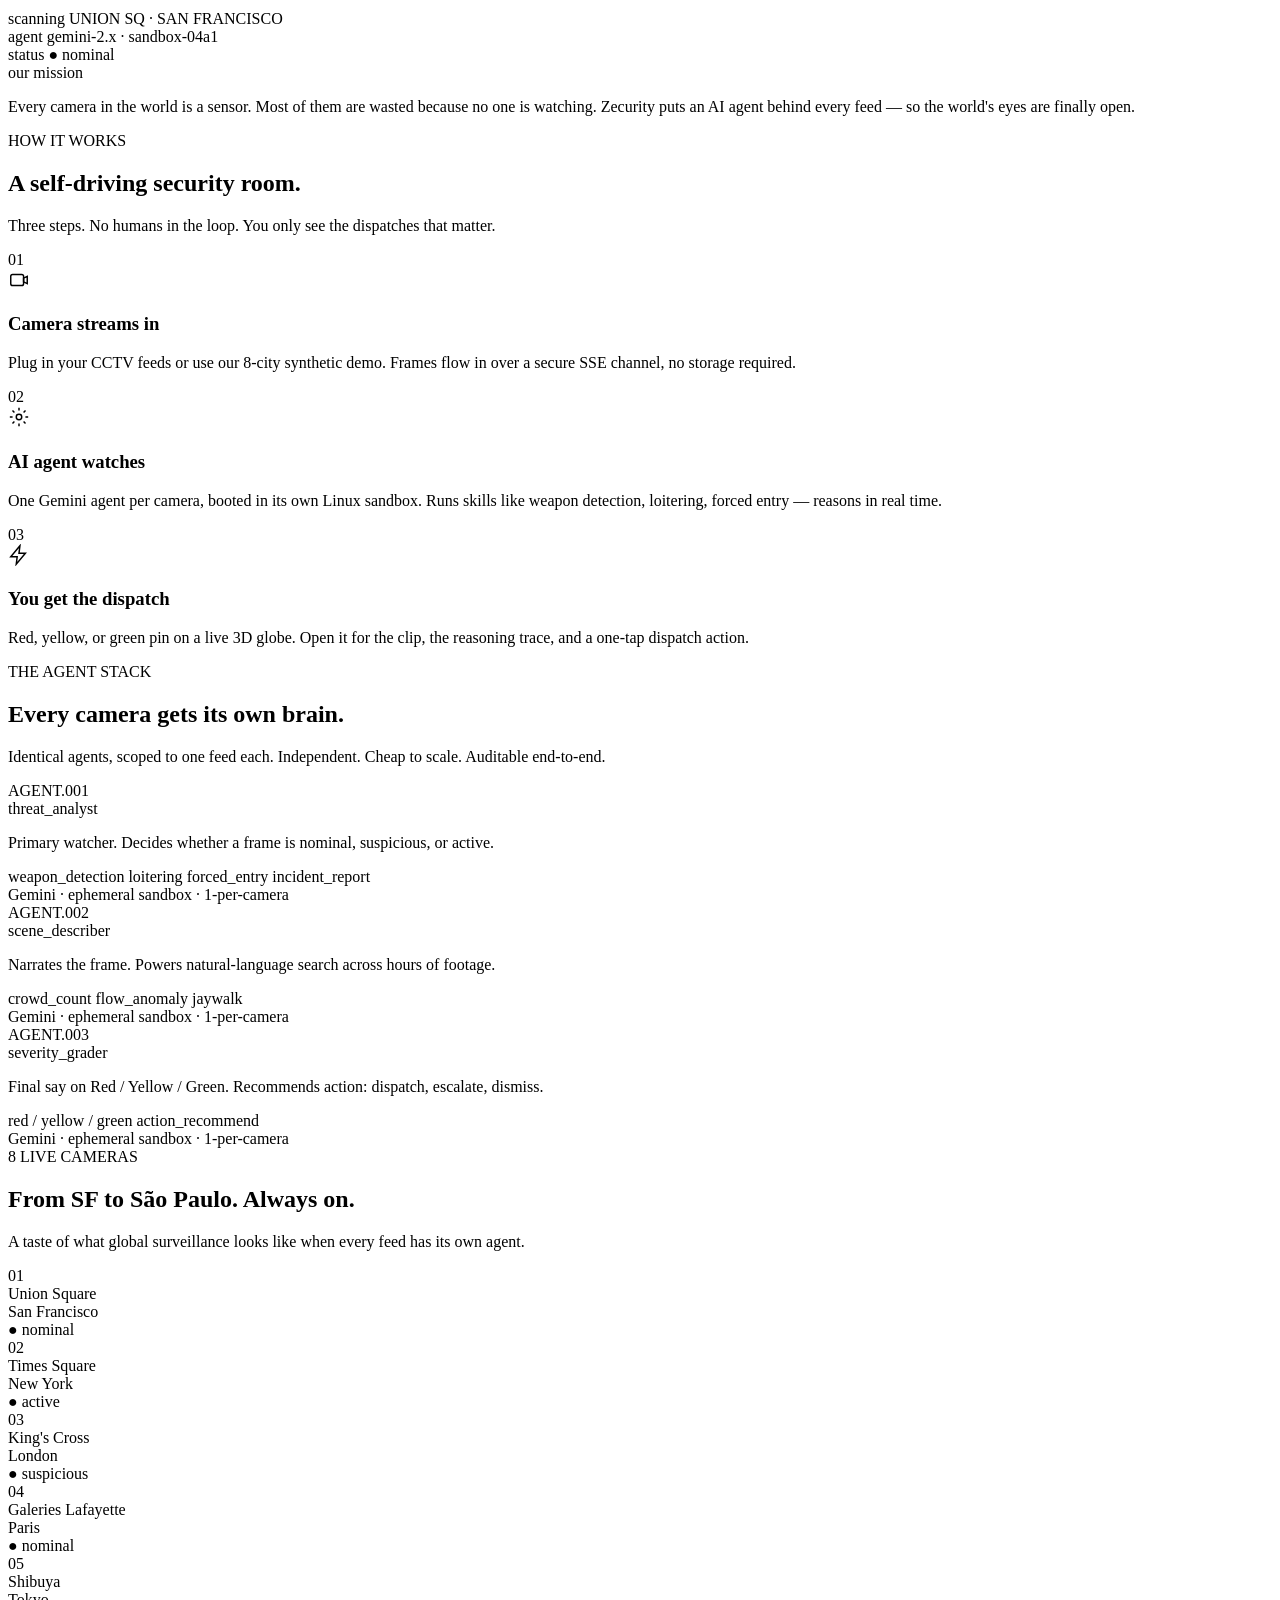
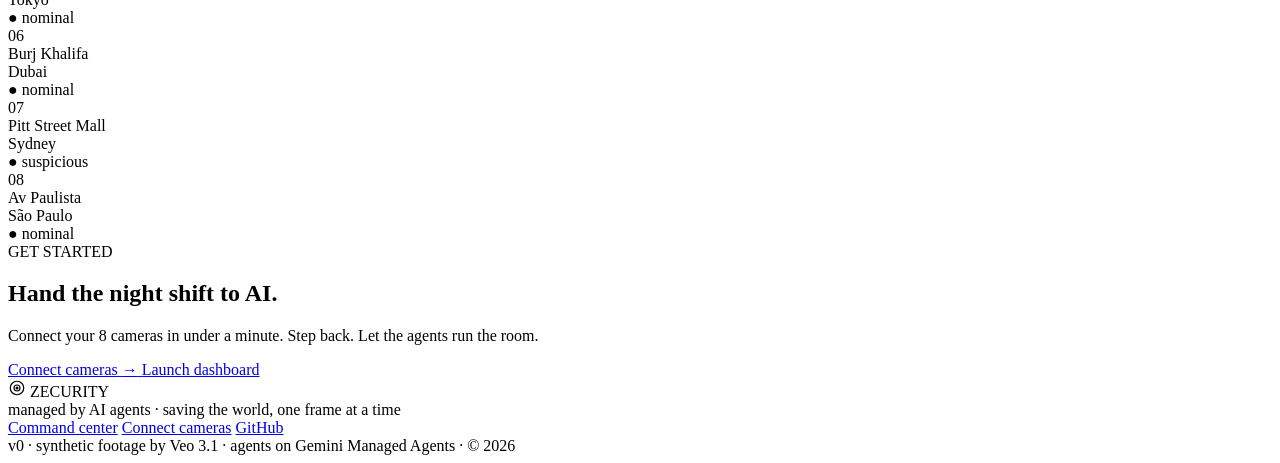
==== commit c20a03ad: "Rebrand to Zecurity with dark landing, connect flow, and all-footage wall - Dark Framer-style landin" ====
--- a/earth/index.html
+++ b/earth/index.html
@@ -3,221 +3,298 @@
 <head>
   <meta charset="utf-8" />
   <meta name="viewport" content="width=device-width, initial-scale=1" />
-  <title>ZECURITY — managed by AI agents</title>
-  <meta name="description" content="Global security surveillance managed end-to-end by AI agents. 8 cameras. 1 planet. Zero blind spots." />
+  <title>ZECURITY — AI agent surveillance, saving the world</title>
+  <meta name="description" content="One AI agent per camera. Real-time threat detection across the planet, managed end-to-end by Gemini agents. Saving the world, one frame at a time." />
   <link rel="preconnect" href="https://fonts.googleapis.com">
   <link rel="preconnect" href="https://fonts.gstatic.com" crossorigin>
-  <link href="https://fonts.googleapis.com/css2?family=Archivo+Black&family=Space+Grotesk:wght@400;500;700&family=JetBrains+Mono:wght@400;500;700&display=swap" rel="stylesheet">
+  <link href="https://fonts.googleapis.com/css2?family=Inter:wght@400;500;600;700&family=Space+Grotesk:wght@500;600;700&family=JetBrains+Mono:wght@400;500;600&display=swap" rel="stylesheet">
   <link rel="stylesheet" href="/landing.css" />
 </head>
 <body class="landing">
+  <!-- Decorative grid + gradient -->
+  <div class="bg-grid"></div>
+  <div class="bg-glow"></div>
+
   <!-- Top nav -->
   <header class="nav">
     <a class="logo" href="/">
-      <span class="logo-mark">▣</span>
+      <span class="logo-mark">
+        <svg viewBox="0 0 24 24" width="22" height="22" fill="none" stroke="currentColor" stroke-width="1.6">
+          <circle cx="12" cy="12" r="9"/>
+          <circle cx="12" cy="12" r="4"/>
+          <circle cx="12" cy="12" r="1.2" fill="currentColor"/>
+        </svg>
+      </span>
       <span class="logo-word">ZECURITY</span>
     </a>
     <nav class="nav-links">
+      <a href="#mission">mission</a>
       <a href="#how">how it works</a>
       <a href="#agents">agents</a>
       <a href="#cameras">cameras</a>
-      <a href="/dashboard" class="nav-cta">live demo →</a>
+      <a href="/footage">all footage</a>
+      <a href="/dashboard" class="nav-cta">
+        Launch dashboard
+        <span class="nav-cta-arrow">→</span>
+      </a>
     </nav>
   </header>
 
   <!-- Hero -->
   <section class="hero">
-    <div class="hero-marker">
-      <span class="rec-dot"></span>
-      <span class="hero-marker-text">live · 8 cameras streaming · 4 continents</span>
-    </div>
-
-    <h1 class="hero-title">
-      <span class="line">SECURITY,</span>
-      <span class="line">FULLY <em class="hilite">MANAGED</em></span>
-      <span class="line">BY <em class="hilite hilite-pink">AI&nbsp;AGENTS.</em></span>
-    </h1>
-
-    <p class="hero-sub">
-      One Gemini agent per camera. Each one watches, reasons, and acts —
-      in its own ephemeral sandbox, 24/7, without blinking. You just review the dispatches.
-    </p>
-
-    <div class="hero-ctas">
-      <a class="btn btn-primary" href="/connect">
-        <span class="btn-label">GET STARTED</span>
-        <span class="btn-arrow">→</span>
-        <span class="btn-sub">connect cameras</span>
-      </a>
-      <a class="btn btn-ghost" href="/dashboard">
-        <span class="btn-label">WATCH DEMO</span>
-      </a>
-    </div>
-
-    <div class="hero-stats">
-      <div class="stat">
-        <div class="stat-num">8</div>
-        <div class="stat-lbl">cameras live</div>
-      </div>
-      <div class="stat">
-        <div class="stat-num">4</div>
-        <div class="stat-lbl">continents</div>
-      </div>
-      <div class="stat">
-        <div class="stat-num">0</div>
-        <div class="stat-lbl">human watchers</div>
-      </div>
-      <div class="stat">
-        <div class="stat-num">∞</div>
-        <div class="stat-lbl">attention span</div>
-      </div>
-    </div>
-  </section>
-
-  <!-- Marquee -->
-  <div class="marquee">
-    <div class="marquee-track">
-      <span>★ UNION SQUARE</span><span>★ TIMES SQUARE</span><span>★ KING'S CROSS</span>
-      <span>★ GALERIES LAFAYETTE</span><span>★ SHIBUYA</span><span>★ BURJ KHALIFA</span>
-      <span>★ PITT ST MALL</span><span>★ AV PAULISTA</span>
-      <span>★ UNION SQUARE</span><span>★ TIMES SQUARE</span><span>★ KING'S CROSS</span>
-      <span>★ GALERIES LAFAYETTE</span><span>★ SHIBUYA</span><span>★ BURJ KHALIFA</span>
-      <span>★ PITT ST MALL</span><span>★ AV PAULISTA</span>
-    </div>
-  </div>
+    <div class="hero-grid">
+      <div class="hero-copy">
+        <div class="hero-pill">
+          <span class="pill-dot"></span>
+          <span>live · 8 agents · 4 continents</span>
+        </div>
+
+        <h1 class="hero-title">
+          <span>Saving the world,</span>
+          <span class="hero-grad">one frame at a time.</span>
+        </h1>
+
+        <p class="hero-sub">
+          Zecurity gives every CCTV feed its own AI agent. One Gemini brain per camera, watching 24/7
+          in an ephemeral sandbox — catching threats before humans even notice.
+        </p>
+
+        <div class="hero-ctas">
+          <a class="btn btn-primary" href="/connect">
+            <span>Get started</span>
+            <span class="btn-arrow">→</span>
+          </a>
+          <a class="btn btn-ghost" href="/dashboard">
+            <span class="btn-play">▶</span>
+            <span>Watch live demo</span>
+          </a>
+        </div>
+
+        <div class="hero-trust">
+          <div class="trust-item">
+            <div class="trust-num">8</div>
+            <div class="trust-lbl">cameras<br/>live</div>
+          </div>
+          <div class="trust-sep"></div>
+          <div class="trust-item">
+            <div class="trust-num">4</div>
+            <div class="trust-lbl">continents<br/>covered</div>
+          </div>
+          <div class="trust-sep"></div>
+          <div class="trust-item">
+            <div class="trust-num">24<span class="trust-num-sm">/7</span></div>
+            <div class="trust-lbl">agent<br/>uptime</div>
+          </div>
+          <div class="trust-sep"></div>
+          <div class="trust-item">
+            <div class="trust-num">0<span class="trust-num-sm">ms</span></div>
+            <div class="trust-lbl">human<br/>delay</div>
+          </div>
+        </div>
+      </div>
+
+      <!-- Globe -->
+      <div class="hero-globe">
+        <div class="globe-frame">
+          <canvas id="cobe-globe" width="1200" height="1200"></canvas>
+          <div class="globe-ring globe-ring-1"></div>
+          <div class="globe-ring globe-ring-2"></div>
+        </div>
+        <div class="globe-readout">
+          <div class="readout-row">
+            <span class="readout-key">scanning</span>
+            <span class="readout-val" id="readout-city">UNION SQ · SAN FRANCISCO</span>
+          </div>
+          <div class="readout-row">
+            <span class="readout-key">agent</span>
+            <span class="readout-val mono">gemini-2.x · sandbox-04a1</span>
+          </div>
+          <div class="readout-row">
+            <span class="readout-key">status</span>
+            <span class="readout-val ok">● nominal</span>
+          </div>
+        </div>
+      </div>
+    </div>
+  </section>
+
+  <!-- Logo cloud / mission strip -->
+  <section id="mission" class="strip">
+    <div class="strip-inner">
+      <div class="strip-tag">our mission</div>
+      <p class="strip-quote">
+        Every camera in the world is a sensor. Most of them are wasted because no one is watching.
+        Zecurity puts an AI agent behind every feed — so the world's eyes are finally open.
+      </p>
+    </div>
+  </section>
 
   <!-- How it works -->
-  <section id="how" class="section section-how">
-    <div class="section-tag">how it works</div>
-    <h2 class="section-title">Three steps. No humans in the loop.</h2>
-
-    <div class="steps">
-      <article class="step step-yellow">
-        <div class="step-num">01</div>
-        <div class="step-title">CAMERA STREAMS</div>
-        <p class="step-body">
-          Plug your CCTV feeds in. Or use our 8-city synthetic demo
-          generated frame-by-frame by Veo 3.1.
-        </p>
-        <div class="step-tag">▣ INPUT</div>
+  <section id="how" class="section">
+    <div class="section-head">
+      <div class="section-tag"><span class="tag-dot"></span>HOW IT WORKS</div>
+      <h2 class="section-title">A self-driving security room.</h2>
+      <p class="section-sub">Three steps. No humans in the loop. You only see the dispatches that matter.</p>
+    </div>
+
+    <div class="cards-3">
+      <article class="card">
+        <div class="card-num">01</div>
+        <div class="card-icon">
+          <svg viewBox="0 0 24 24" width="22" height="22" fill="none" stroke="currentColor" stroke-width="1.6">
+            <rect x="3" y="6" width="14" height="12" rx="2"/>
+            <path d="M17 10l4-2v8l-4-2z"/>
+          </svg>
+        </div>
+        <h3>Camera streams in</h3>
+        <p>Plug in your CCTV feeds or use our 8-city synthetic demo. Frames flow in over a secure SSE channel, no storage required.</p>
       </article>
 
-      <article class="step step-pink">
-        <div class="step-num">02</div>
-        <div class="step-title">AI AGENT WATCHES</div>
-        <p class="step-body">
-          One Gemini agent per camera, running in its own Linux sandbox.
-          Applies skills like weapon-detect, loitering, forced-entry.
-        </p>
-        <div class="step-tag">⚙ AGENT</div>
+      <article class="card card-accent">
+        <div class="card-num">02</div>
+        <div class="card-icon">
+          <svg viewBox="0 0 24 24" width="22" height="22" fill="none" stroke="currentColor" stroke-width="1.6">
+            <circle cx="12" cy="12" r="3"/>
+            <path d="M12 2v3M12 19v3M2 12h3M19 12h3M4.9 4.9l2.1 2.1M17 17l2.1 2.1M4.9 19.1L7 17M17 7l2.1-2.1"/>
+          </svg>
+        </div>
+        <h3>AI agent watches</h3>
+        <p>One Gemini agent per camera, booted in its own Linux sandbox. Runs skills like weapon detection, loitering, forced entry — reasons in real time.</p>
       </article>
 
-      <article class="step step-cyan">
-        <div class="step-num">03</div>
-        <div class="step-title">YOU GET DISPATCH</div>
-        <p class="step-body">
-          Red / Yellow / Green pin on a 3D globe. Open it for the clip,
-          the reasoning trace, and a one-tap dispatch button.
-        </p>
-        <div class="step-tag">⚡ OUTPUT</div>
+      <article class="card">
+        <div class="card-num">03</div>
+        <div class="card-icon">
+          <svg viewBox="0 0 24 24" width="22" height="22" fill="none" stroke="currentColor" stroke-width="1.6">
+            <path d="M13 2L3 14h7l-1 8 10-12h-7l1-8z"/>
+          </svg>
+        </div>
+        <h3>You get the dispatch</h3>
+        <p>Red, yellow, or green pin on a live 3D globe. Open it for the clip, the reasoning trace, and a one-tap dispatch action.</p>
       </article>
     </div>
   </section>
 
   <!-- Agents -->
-  <section id="agents" class="section section-agents">
-    <div class="section-tag">the agent stack</div>
-    <h2 class="section-title">Every camera gets its own brain.</h2>
+  <section id="agents" class="section section-dark">
+    <div class="section-head">
+      <div class="section-tag"><span class="tag-dot tag-dot-pink"></span>THE AGENT STACK</div>
+      <h2 class="section-title">Every camera gets its own brain.</h2>
+      <p class="section-sub">Identical agents, scoped to one feed each. Independent. Cheap to scale. Auditable end-to-end.</p>
+    </div>
 
     <div class="agents-grid">
       <div class="agent-card">
         <div class="agent-row">
           <span class="agent-id">AGENT.001</span>
-          <span class="agent-status">● ONLINE</span>
+          <span class="agent-pulse"></span>
         </div>
         <div class="agent-name">threat_analyst</div>
+        <p class="agent-desc">Primary watcher. Decides whether a frame is nominal, suspicious, or active.</p>
         <div class="agent-skills">
           <span>weapon_detection</span>
           <span>loitering</span>
           <span>forced_entry</span>
           <span>incident_report</span>
         </div>
-        <div class="agent-foot">Gemini 2.x · ephemeral sandbox · per-camera</div>
-      </div>
-      <div class="agent-card agent-card-alt">
+        <div class="agent-foot">Gemini · ephemeral sandbox · 1-per-camera</div>
+      </div>
+
+      <div class="agent-card">
         <div class="agent-row">
           <span class="agent-id">AGENT.002</span>
-          <span class="agent-status">● ONLINE</span>
+          <span class="agent-pulse"></span>
         </div>
         <div class="agent-name">scene_describer</div>
+        <p class="agent-desc">Narrates the frame. Powers natural-language search across hours of footage.</p>
         <div class="agent-skills">
           <span>crowd_count</span>
           <span>flow_anomaly</span>
           <span>jaywalk</span>
         </div>
-        <div class="agent-foot">Gemini 2.x · ephemeral sandbox · per-camera</div>
-      </div>
+        <div class="agent-foot">Gemini · ephemeral sandbox · 1-per-camera</div>
+      </div>
+
       <div class="agent-card">
         <div class="agent-row">
           <span class="agent-id">AGENT.003</span>
-          <span class="agent-status">● ONLINE</span>
+          <span class="agent-pulse"></span>
         </div>
         <div class="agent-name">severity_grader</div>
+        <p class="agent-desc">Final say on Red / Yellow / Green. Recommends action: dispatch, escalate, dismiss.</p>
         <div class="agent-skills">
           <span>red / yellow / green</span>
           <span>action_recommend</span>
         </div>
-        <div class="agent-foot">Gemini 2.x · ephemeral sandbox · per-camera</div>
-      </div>
-    </div>
-  </section>
-
-  <!-- Cameras strip -->
-  <section id="cameras" class="section section-cameras">
-    <div class="section-tag">8 live cameras</div>
-    <h2 class="section-title">From SF to São Paulo. Always on.</h2>
+        <div class="agent-foot">Gemini · ephemeral sandbox · 1-per-camera</div>
+      </div>
+    </div>
+  </section>
+
+  <!-- Cameras -->
+  <section id="cameras" class="section">
+    <div class="section-head">
+      <div class="section-tag"><span class="tag-dot"></span>8 LIVE CAMERAS</div>
+      <h2 class="section-title">From SF to São Paulo. Always on.</h2>
+      <p class="section-sub">A taste of what global surveillance looks like when every feed has its own agent.</p>
+    </div>
 
     <div class="cam-grid">
-      <div class="cam-tile"><div class="cam-tile-num">01</div><div class="cam-tile-loc">UNION SQ</div><div class="cam-tile-city">SAN FRANCISCO</div></div>
-      <div class="cam-tile"><div class="cam-tile-num">02</div><div class="cam-tile-loc">TIMES SQ</div><div class="cam-tile-city">NEW YORK</div></div>
-      <div class="cam-tile"><div class="cam-tile-num">03</div><div class="cam-tile-loc">KING'S X</div><div class="cam-tile-city">LONDON</div></div>
-      <div class="cam-tile"><div class="cam-tile-num">04</div><div class="cam-tile-loc">LAFAYETTE</div><div class="cam-tile-city">PARIS</div></div>
-      <div class="cam-tile"><div class="cam-tile-num">05</div><div class="cam-tile-loc">SHIBUYA</div><div class="cam-tile-city">TOKYO</div></div>
-      <div class="cam-tile"><div class="cam-tile-num">06</div><div class="cam-tile-loc">BURJ KHALIFA</div><div class="cam-tile-city">DUBAI</div></div>
-      <div class="cam-tile"><div class="cam-tile-num">07</div><div class="cam-tile-loc">PITT MALL</div><div class="cam-tile-city">SYDNEY</div></div>
-      <div class="cam-tile"><div class="cam-tile-num">08</div><div class="cam-tile-loc">AV PAULISTA</div><div class="cam-tile-city">SÃO PAULO</div></div>
-    </div>
-  </section>
-
-  <!-- CTA strip -->
+      <div class="cam-tile" data-city="SAN FRANCISCO"><div class="cam-tile-num">01</div><div class="cam-tile-loc">Union Square</div><div class="cam-tile-city">San Francisco</div><div class="cam-tile-status">● nominal</div></div>
+      <div class="cam-tile alert" data-city="NEW YORK"><div class="cam-tile-num">02</div><div class="cam-tile-loc">Times Square</div><div class="cam-tile-city">New York</div><div class="cam-tile-status alert">● active</div></div>
+      <div class="cam-tile" data-city="LONDON"><div class="cam-tile-num">03</div><div class="cam-tile-loc">King's Cross</div><div class="cam-tile-city">London</div><div class="cam-tile-status warn">● suspicious</div></div>
+      <div class="cam-tile" data-city="PARIS"><div class="cam-tile-num">04</div><div class="cam-tile-loc">Galeries Lafayette</div><div class="cam-tile-city">Paris</div><div class="cam-tile-status">● nominal</div></div>
+      <div class="cam-tile" data-city="TOKYO"><div class="cam-tile-num">05</div><div class="cam-tile-loc">Shibuya</div><div class="cam-tile-city">Tokyo</div><div class="cam-tile-status">● nominal</div></div>
+      <div class="cam-tile" data-city="DUBAI"><div class="cam-tile-num">06</div><div class="cam-tile-loc">Burj Khalifa</div><div class="cam-tile-city">Dubai</div><div class="cam-tile-status">● nominal</div></div>
+      <div class="cam-tile" data-city="SYDNEY"><div class="cam-tile-num">07</div><div class="cam-tile-loc">Pitt Street Mall</div><div class="cam-tile-city">Sydney</div><div class="cam-tile-status warn">● suspicious</div></div>
+      <div class="cam-tile" data-city="SAO PAULO"><div class="cam-tile-num">08</div><div class="cam-tile-loc">Av Paulista</div><div class="cam-tile-city">São Paulo</div><div class="cam-tile-status">● nominal</div></div>
+    </div>
+  </section>
+
+  <!-- CTA -->
   <section class="section section-cta">
     <div class="cta-card">
+      <div class="cta-orbit"></div>
       <div class="cta-text">
-        <h2>READY TO HAND IT OVER?</h2>
-        <p>Connect your 8 cameras. Step back. Let the agents run the room.</p>
-      </div>
-      <a class="btn btn-primary btn-xl" href="/connect">
-        <span class="btn-label">GET STARTED</span>
-        <span class="btn-arrow">→</span>
-      </a>
+        <div class="section-tag"><span class="tag-dot"></span>GET STARTED</div>
+        <h2>Hand the night shift to AI.</h2>
+        <p>Connect your 8 cameras in under a minute. Step back. Let the agents run the room.</p>
+      </div>
+      <div class="cta-actions">
+        <a class="btn btn-primary btn-lg" href="/connect">
+          <span>Connect cameras</span>
+          <span class="btn-arrow">→</span>
+        </a>
+        <a class="btn btn-ghost btn-lg" href="/dashboard">Launch dashboard</a>
+      </div>
     </div>
   </section>
 
   <!-- Footer -->
   <footer class="footer">
-    <div class="footer-row">
-      <div class="footer-brand">▣ ZECURITY</div>
-      <div class="footer-tag">managed by AI agents · est. 2026</div>
+    <div class="footer-inner">
+      <div class="footer-brand">
+        <span class="logo-mark sm">
+          <svg viewBox="0 0 24 24" width="18" height="18" fill="none" stroke="currentColor" stroke-width="1.6">
+            <circle cx="12" cy="12" r="9"/>
+            <circle cx="12" cy="12" r="4"/>
+            <circle cx="12" cy="12" r="1.2" fill="currentColor"/>
+          </svg>
+        </span>
+        <span>ZECURITY</span>
+      </div>
+      <div class="footer-tag">managed by AI agents · saving the world, one frame at a time</div>
       <div class="footer-links">
-        <a href="/dashboard">command center</a>
-        <a href="https://github.com" target="_blank" rel="noopener">github</a>
-      </div>
-    </div>
-    <div class="footer-fineprint">
-      v0 · synthetic footage by Veo 3.1 · agents on Gemini Managed Agents
+        <a href="/dashboard">Command center</a>
+        <a href="/connect">Connect cameras</a>
+        <a href="https://github.com" target="_blank" rel="noopener">GitHub</a>
+      </div>
+    </div>
+    <div class="footer-fine">
+      v0 · synthetic footage by Veo 3.1 · agents on Gemini Managed Agents · © 2026
     </div>
   </footer>
 
-  <script src="/landing.js" defer></script>
+  <script type="module" src="/landing.js"></script>
 </body>
 </html>
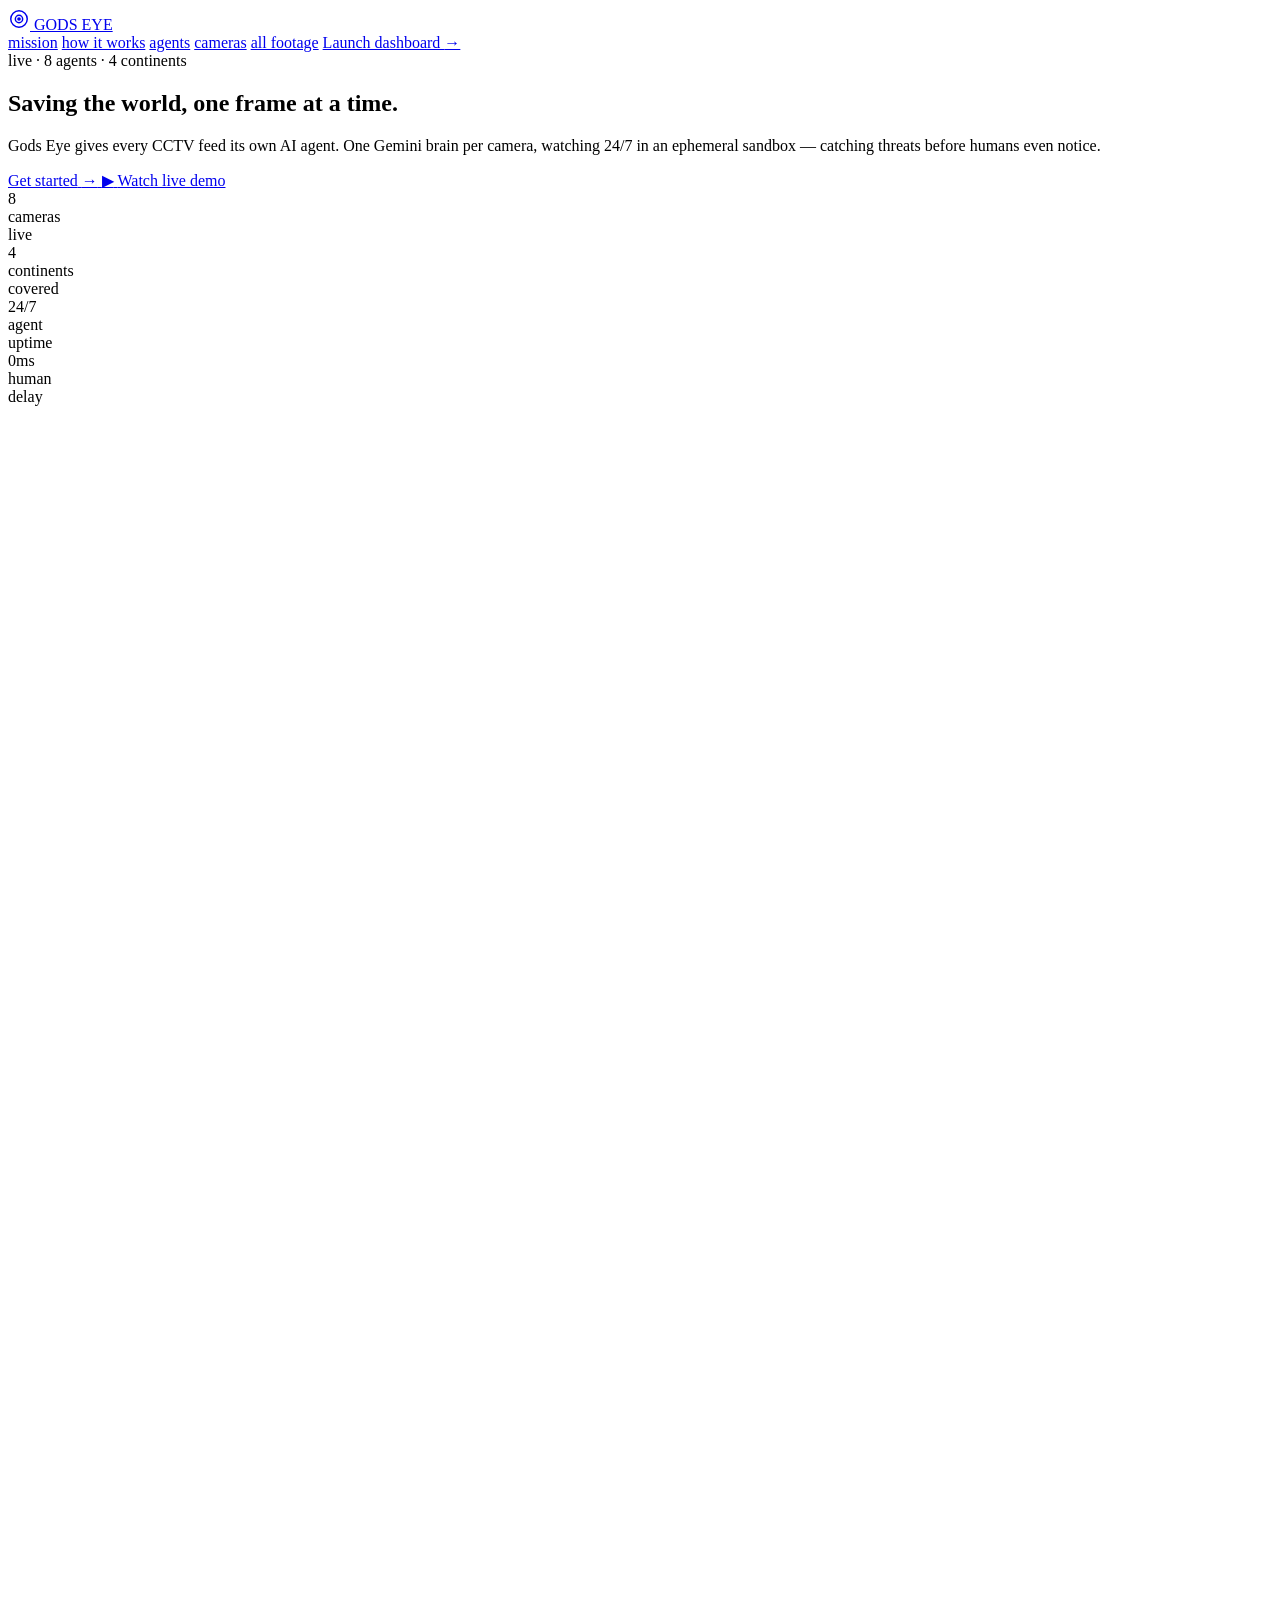
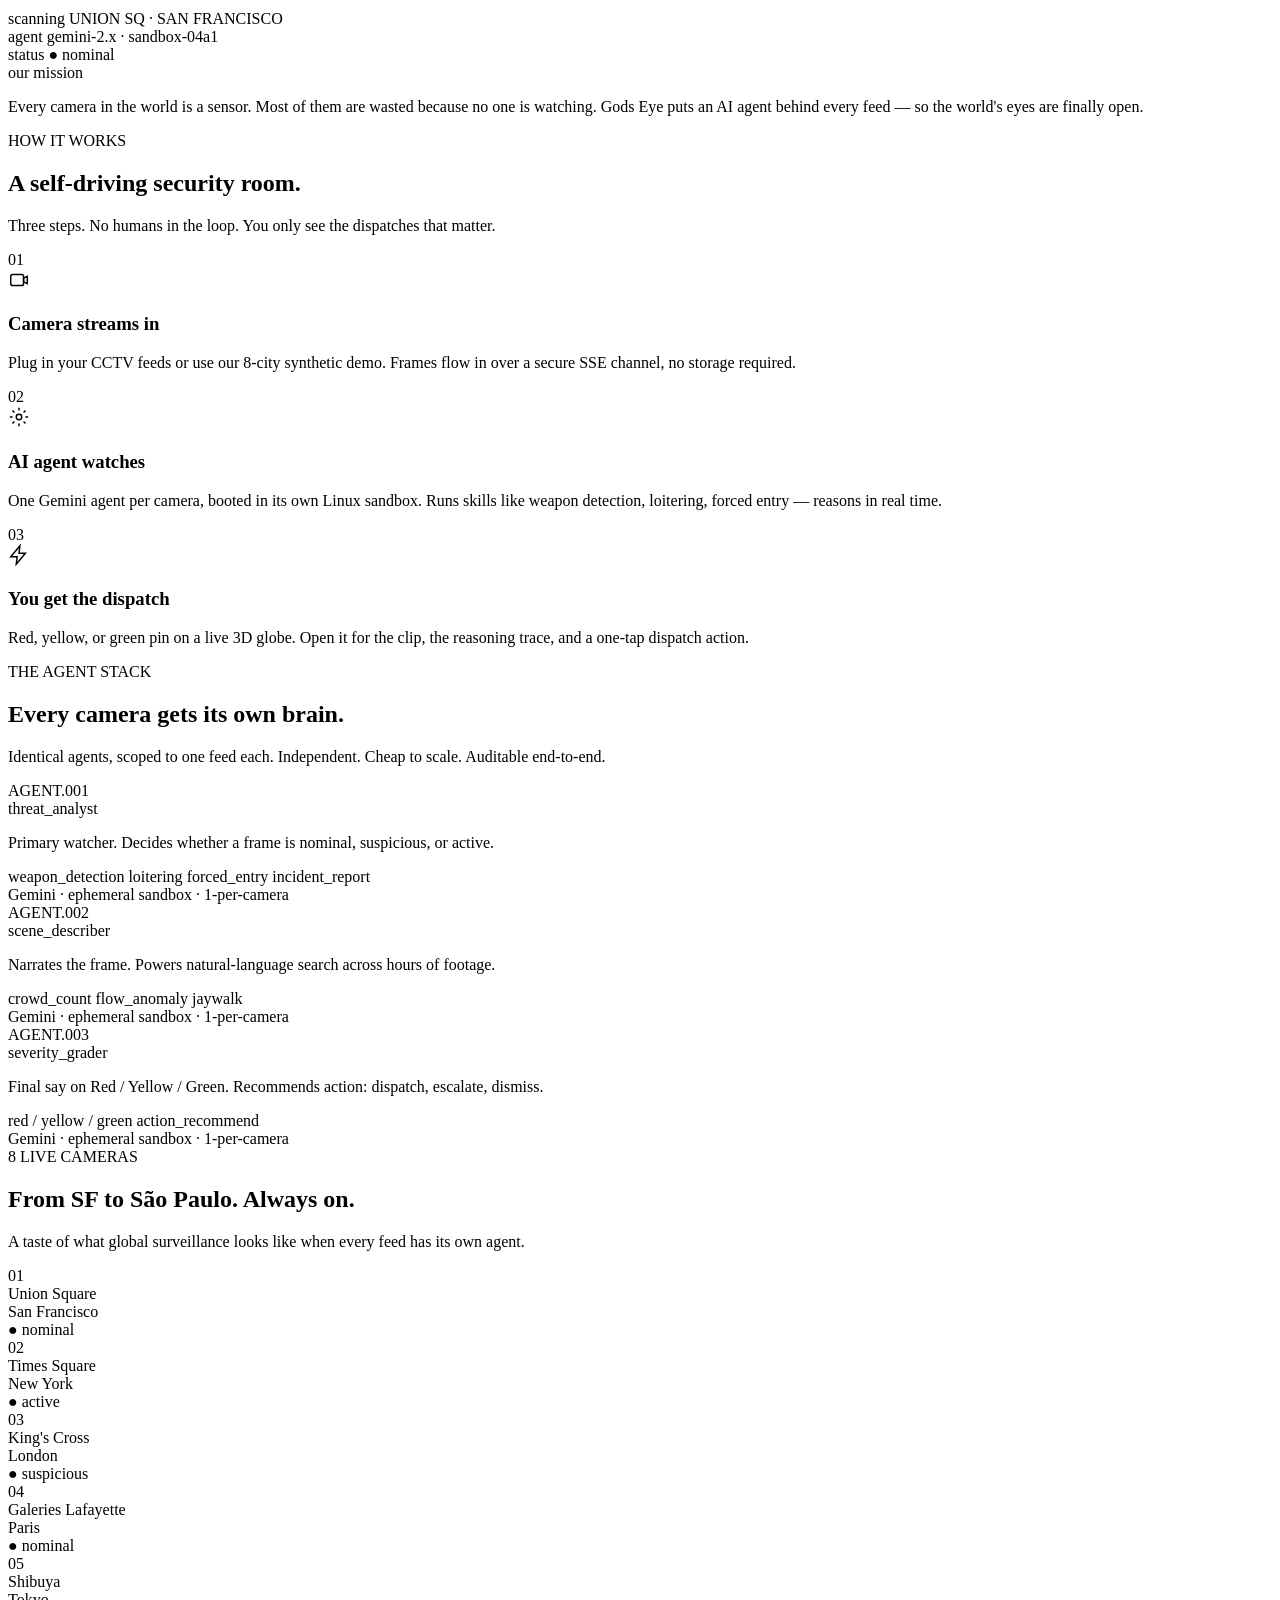
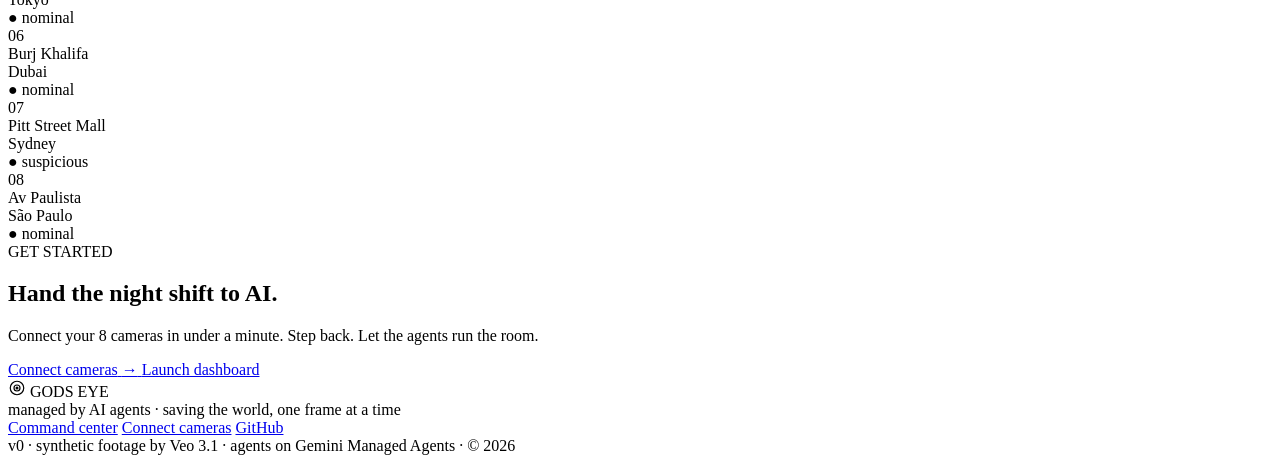
==== commit 418f3443: "Wire real Antigravity Agent Interactions API into /tick (text-only) This is the actual PRD architect" ====
--- a/earth/index.html
+++ b/earth/index.html
@@ -3,7 +3,7 @@
 <head>
   <meta charset="utf-8" />
   <meta name="viewport" content="width=device-width, initial-scale=1" />
-  <title>ZECURITY — AI agent surveillance, saving the world</title>
+  <title>GODS EYE — AI agent surveillance, saving the world</title>
   <meta name="description" content="One AI agent per camera. Real-time threat detection across the planet, managed end-to-end by Gemini agents. Saving the world, one frame at a time." />
   <link rel="preconnect" href="https://fonts.googleapis.com">
   <link rel="preconnect" href="https://fonts.gstatic.com" crossorigin>
@@ -25,7 +25,7 @@
           <circle cx="12" cy="12" r="1.2" fill="currentColor"/>
         </svg>
       </span>
-      <span class="logo-word">ZECURITY</span>
+      <span class="logo-word">GODS EYE</span>
     </a>
     <nav class="nav-links">
       <a href="#mission">mission</a>
@@ -55,7 +55,7 @@
         </h1>
 
         <p class="hero-sub">
-          Zecurity gives every CCTV feed its own AI agent. One Gemini brain per camera, watching 24/7
+          Gods Eye gives every CCTV feed its own AI agent. One Gemini brain per camera, watching 24/7
           in an ephemeral sandbox — catching threats before humans even notice.
         </p>
 
@@ -124,7 +124,7 @@
       <div class="strip-tag">our mission</div>
       <p class="strip-quote">
         Every camera in the world is a sensor. Most of them are wasted because no one is watching.
-        Zecurity puts an AI agent behind every feed — so the world's eyes are finally open.
+        Gods Eye puts an AI agent behind every feed — so the world's eyes are finally open.
       </p>
     </div>
   </section>
@@ -281,7 +281,7 @@
             <circle cx="12" cy="12" r="1.2" fill="currentColor"/>
           </svg>
         </span>
-        <span>ZECURITY</span>
+        <span>GODS EYE</span>
       </div>
       <div class="footer-tag">managed by AI agents · saving the world, one frame at a time</div>
       <div class="footer-links">
